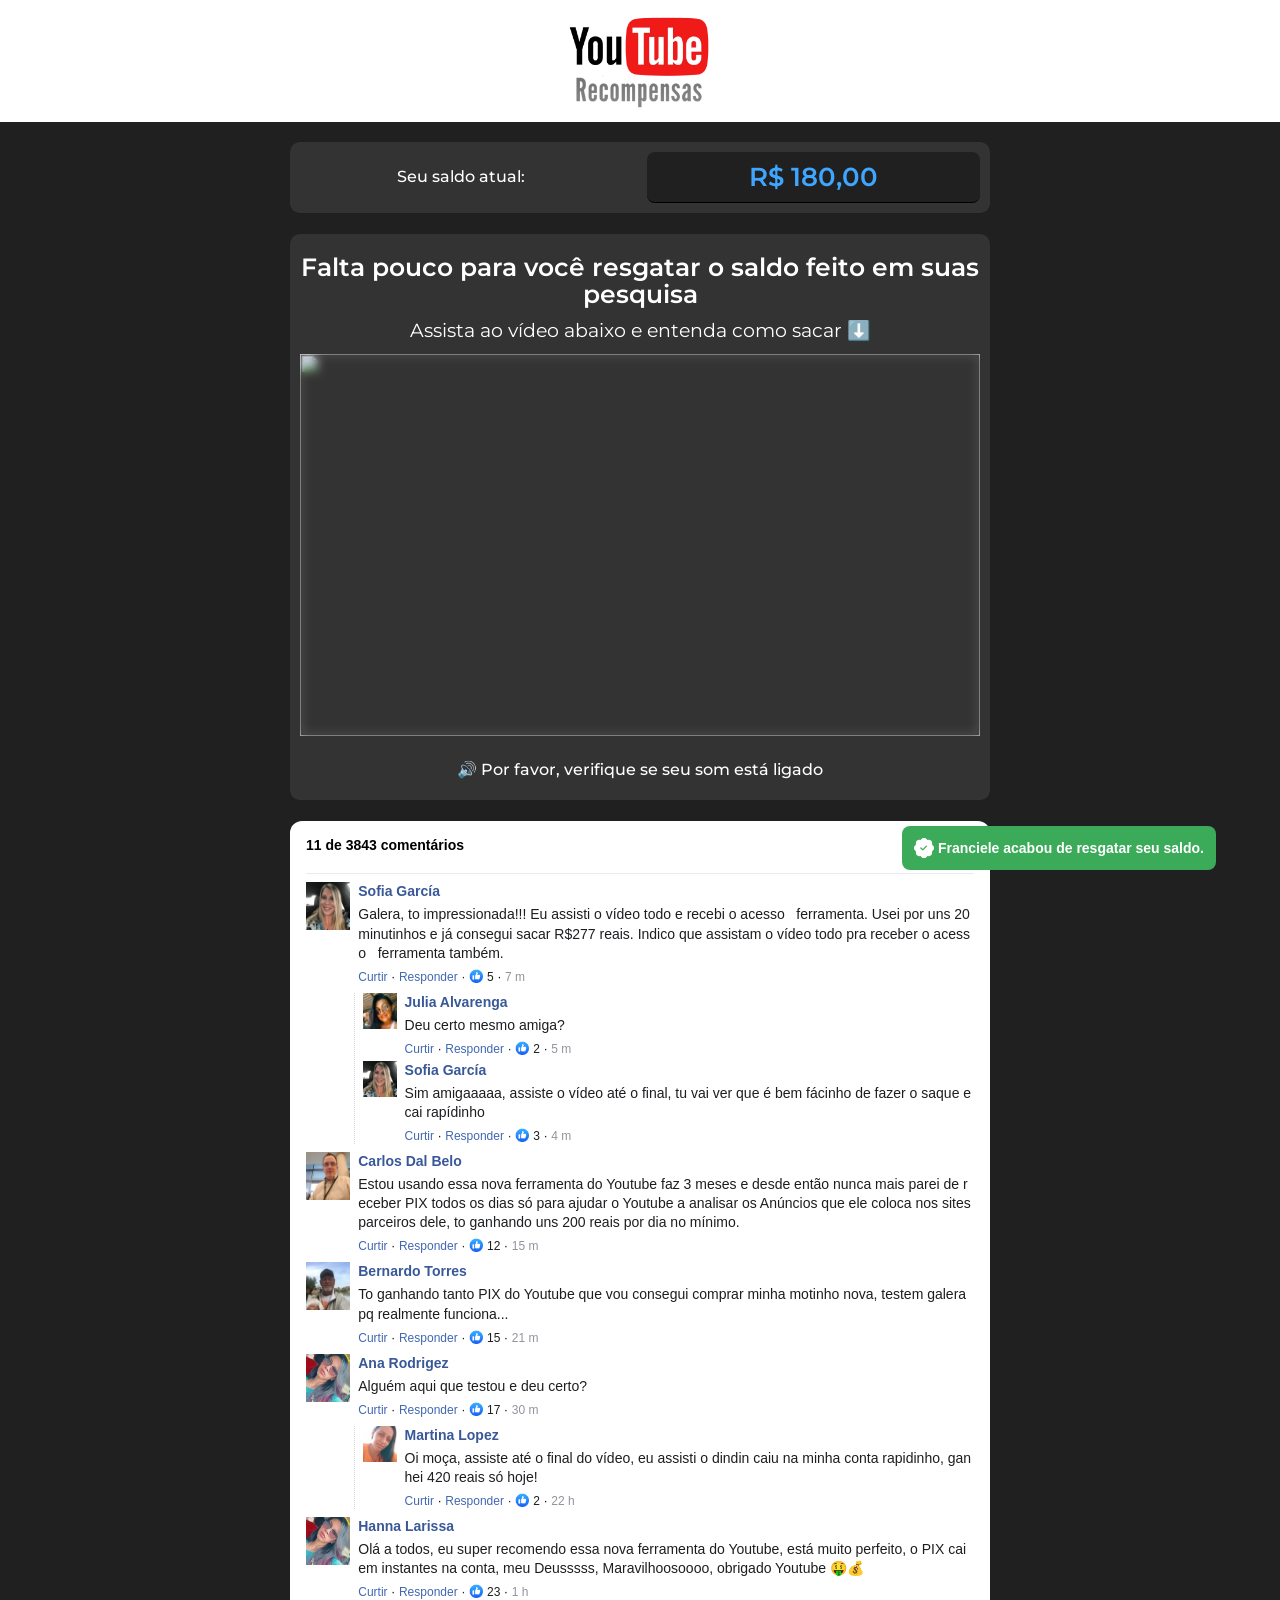
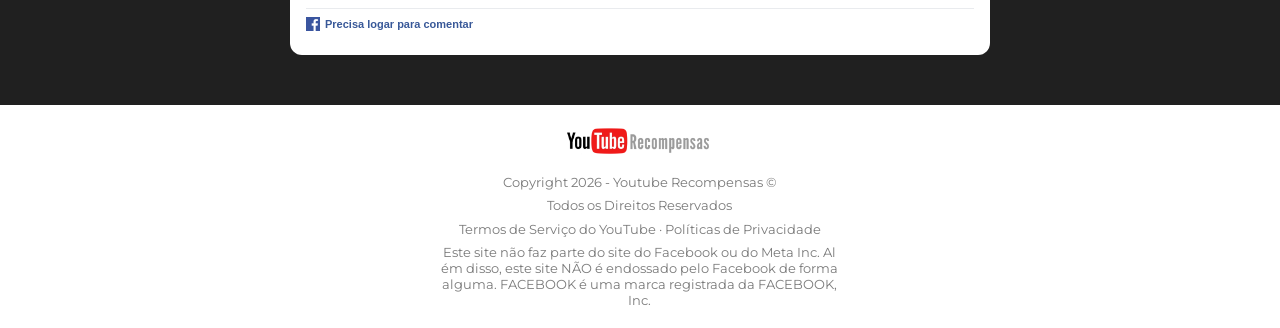
==== Youtube-Recompensas/06/index.html @ 3384f434 "." ====
<!DOCTYPE html><html lang="pt-BR" dir="ltr"><head>
        <meta name="robots" content="noindex, nofollow">
		<link rel="shortcut icon" type="image/png" href="images/hjYtMS9901127.png">
        <meta property="og:type" content="website">
        <meta property="og:url" content="https://www.youtubers.site/yt6">
        <meta property="og:title" content="Youtube Recompensas - Site Oficial">
        <meta property="og:description" content="Descrição">
        <meta property="og:image" content="images/hjYtMS9901127.png">
        <meta charset="utf-8">
        <meta name="viewport" content="width=device-width, initial-scale=1, shrink-to-fit=no">
        <meta name="description" content="Descrição">
        <title>Youtube Recompensas - Site Oficial</title>
        
        
        <link rel="preload" href="https://scripts.converteai.net/57aa8174-331c-4a9f-84e4-e6390429fc62/players/66d68321050056000b655173/player.js" as="script">
<link rel="preload" href="https://scripts.converteai.net/lib/js/smartplayer/v1/smartplayer.min.js" as="script">
<link rel="preload" href="https://images.converteai.net/57aa8174-331c-4a9f-84e4-e6390429fc62/players/66d68321050056000b655173/thumbnail.jpg" as="image">
<link rel="preload" href="https://cdn.converteai.net/57aa8174-331c-4a9f-84e4-e6390429fc62/66cfd5b2cd646c000b51e954/main.m3u8" as="fetch">
<link rel="dns-prefetch" href="https://cdn.converteai.net">
<link rel="dns-prefetch" href="https://scripts.converteai.net">
<link rel="dns-prefetch" href="https://images.converteai.net">
<link rel="dns-prefetch" href="https://api.vturb.com.br">
		<style type="text/css" media="all">html{scroll-behavior:smooth}body{font-family:Roboto,sans-serif;min-height:100vh;-webkit-font-smoothing:antialiased;overflow-x:hidden}*,::after,::before,body{margin:0;padding:0;box-sizing:border-box}body{background:#f0f2f5}a{color:inherit;text-decoration:inherit}h1{font-size:2em}h1,h2,h3,h4,h5,h6{font-weight:inherit}.atomicat-ribbon-container{--text:'MOST POPULAR';--first-color:#62baea;--second-color:#4a98bf;position:relative}.atomicat-ribbon-container .atomicat-ribbon{position:absolute;top:-10px;width:150px;height:150px;display:flex;justify-content:center;align-items:center;z-index:9;overflow:hidden}.atomicat-ribbon-top-left{left:-10px}.atomicat-ribbon-top-left::before{transform:rotate(-45deg) translateY(-20px)}.atomicat-ribbon-top-left::after{left:0}.atomicat-ribbon-top-right{right:-10px}.atomicat-ribbon-top-right::before{transform:rotate(45deg) translateY(-20px)}.atomicat-ribbon-top-right::after{right:0}.atomicat-ribbon-bottom-left{left:-10px;bottom:-10px}.atomicat-ribbon-bottom-left::before{transform:rotate(45deg) translateY(-20px)}.atomicat-ribbon-bottom-left::after{left:0}.atomicat-ribbon-bottom-right{right:-10px;bottom:-10px}.atomicat-ribbon-bottom-right::before{transform:rotate(-45deg) translateY(-20px)}.atomicat-ribbon-bottom-right::after{right:0}.atomicat-ribbon-container .atomicat-ribbon::before{content:var(--text);position:absolute;width:150%;height:40px;background:var(--first-color);display:flex;justify-content:center;align-items:center;font-size:14px;font-weight:600;color:#fff;letter-spacing:.1em;box-shadow:0 5px 10px rgba(0,0,0,.1)}.atomicat-ribbon-container .atomicat-ribbon::after{content:'';position:absolute;bottom:0;width:10px;height:10px;background:var(--second-color);z-index:-1;box-shadow:140px -140px var(--second-color)}.atomicat-marquee{position:relative;display:flex}.atomicat-overflow-hidden{overflow:hidden}.atomicat-marquee-content{flex-shrink:0;display:flex;justify-content:space-around;min-width:100%}.atomicat-enable-animation .atomicat-marquee-content{animation:atomicat-marquee-animation 10s linear infinite}.atomicat-marquee-reverse .atomicat-marquee-content{animation-direction:reverse}.atomicat-marquee-alternate .atomicat-marquee-content{animation-direction:alternate}.atomicat-marquee-pause:hover .atomicat-marquee-content{animation-play-state:paused}@keyframes atomicat-marquee-animation{from{transform:translateX(0)}to{transform:translateX(-100%)}}.atomicat-html-element{width:18px;height:18px}.atomicat-page{background-color:#f0f2f5}.atomicat-global-styles-heading,.atomicat-heading-title{color:#243454;font-family:Montserrat,sans-serif}.atomicat-global-styles-text,.atomicat-heading-title>span,.atomicat-text,.atomicat-text>span{color:#243454;font-family:Montserrat,sans-serif}.atomicat-button,.atomicat-global-styles-button{color:#000;font-family:Montserrat,sans-serif}.atomicat-fullheight{height:100%}.atomicat-disable-selection{user-select:none;-moz-user-select:none;-webkit-user-select:none;cursor:default}.atomicat-hidden{display:none}.atomicat-fixed{position:fixed;top:0;left:0;z-index:20}.flex-row{display:flex}.flex-column{display:flex;flex-direction:column}.flex-row-all{display:flex;justify-content:center;align-items:center}.flex-column-all{display:flex;flex-direction:column;justify-content:center;align-items:center}.flex-row-reverse{display:flex;flex-direction:row-reverse;justify-content:flex-end}.flex-row-between{display:flex;justify-content:space-between;align-items:center}.gap-1{gap:1rem}.flex-align-center{align-items:center}.flex-row-center{display:flex;justify-content:center;align-items:center}.atomicat-component-container{max-width:100%;min-width:0}.atomicat-element-container{max-width:100%}.atomicat-flex{display:flex}.atomicat-flex-column{display:flex;flex-direction:column}.atomicat-flex-start{align-self:flex-start}.atomicat-flex-end{align-self:flex-end}.atomicat-flex-center{align-self:center}.atomicat-flex-wrapper{display:flex;flex-direction:column;width:100%}.atomicat-outer-container{display:flex;width:100%;align-items:center;max-width:100%;background-repeat:no-repeat;background-size:cover;background-position:center}.atomicat-outer-container.atomicat-container-boxed>.atomicat-container{max-width:1140px}.atomicat-outer-container.atomicat-container-full-width>.atomicat-container{max-width:100%}.atomicat-outer-container .atomicat-container{flex-direction:column}.atomicat-big-container>.atomicat-outer-container{margin:0 auto}.atomicat-divider-flex{display:flex;justify-content:center;align-items:center;margin:15px 0;gap:.5rem}.atomicat-divider-flex .atomicat-content{border-bottom:2px solid #000;width:50%}.atomicat-border-bottom{border-bottom:1.5px solid #e6e8ea}.atomicat-border-top{border-top:1.5px solid #e6e8ea}.atomicat-container{display:flex;margin:0 auto;font-weight:600;min-height:100%;width:100%}.atomicat-hidden-tablet{display:block}.atomicat-hidden-mobile{display:block}.atomicat-hidden-desktop{display:none}@media screen and (max-width:1024px){.atomicat-hidden-mobile{display:block}.atomicat-hidden-desktop{display:block}.atomicat-hidden-tablet{display:none}}@media screen and (max-width:480px){.atomicat-outer-container.atomicat-container-boxed>.atomicat-container{grid-template-columns:repeat(1,1fr)}.atomicat-hidden-tablet{display:block}.atomicat-hidden-desktop{display:block}.atomicat-hidden-mobile{display:none}.atomicat-container{flex-wrap:wrap}}@media (min-width:768px){.atomicat-column[data-col="10"]{width:10%}.atomicat-column[data-col="11"]{width:11.111%}.atomicat-column[data-col="12"]{width:12.5%}.atomicat-column[data-col="14"]{width:14.285%}.atomicat-column[data-col="16"]{width:16.666%}.atomicat-column[data-col="20"]{width:20%}.atomicat-column[data-col="25"]{width:25%}.atomicat-column[data-col="30"]{width:30%}.atomicat-column[data-col="33"]{width:33.333%}.atomicat-column[data-col="40"]{width:40%}.atomicat-column[data-col="50"]{width:50%}.atomicat-column[data-col="60"]{width:60%}.atomicat-column[data-col="66"]{width:66.666%}.atomicat-column[data-col="70"]{width:70%}.atomicat-column[data-col="75"]{width:75%}.atomicat-column[data-col="80"]{width:80%}.atomicat-column[data-col="83"]{width:83.333%}.atomicat-column[data-col="90"]{width:90%}.atomicat-column[data-col="100"]{width:100%}}.flexBox{display:flex;flex-direction:column;gap:8px}.atomicat-delay{display:none}.atomicat-button-after{display:flex;flex-direction:row-reverse;gap:5px;justify-content:center;align-items:center}.atomicat-button-before{display:flex;flex-direction:row;gap:5px;align-items:center;justify-content:center}.atomicat-element-container>.atomicat-button,.atomicat-marquee-content>.atomicat-button{background:#61ce70;padding:12px;border-radius:3px;width:200px;text-align:center;font-size:14px;font-weight:600;transition:background-color .3s ease-in-out,color .3s ease-in-out;width:fit-content;word-break:break-word}.atomicat-element-container>.atomicat-button:hover,.atomicat-marquee-content>.atomicat-button:hover{background:#4fb65c;color:#fff;cursor:pointer}.atomicat-button svg{height:14px}.atomicat-comment{border-radius:12px;padding:8px}.atomicat-comment-footer{border-top:1px solid #e9ebee;padding-bottom:8px;padding-top:8px}.atomicat-comment-footer .atomicat-comment-footer-container{display:flex;align-items:center;gap:5px}.atomicat-comment-footer .atomicat-comment-footer-container .atomicat-comment-facebook-logo{width:14px;height:14px}.atomicat-comment-footer .atomicat-comment-footer-container .atomicat-comment-footer-text{color:#385898;font-weight:600;font-family:Helvetica,Arial,sans-serif;font-size:11px}.atomicat-comment-header{border-bottom:1px solid #e9ebee;padding-bottom:20px}.atomicat-comment-header .atomicat-comment-header-container{display:flex;align-items:center;gap:5px}.atomicat-comment-header .atomicat-comment-header-container .atomicat-comment-header-text{font-weight:600;font-family:Helvetica,Arial,sans-serif;font-size:14px}@media screen and (max-width:480px){.atomicat-facebook .atomicat-facebook-miscellanous{flex-direction:column}.atomicat-comment .atomicat-facebook .atomicat-facebook-text{width:90%}}.atomicat-facebook{width:100%}.atomicat-facebook .atomicat-facebook-parent{display:flex;align-items:flex-start;gap:8px}.atomicat-facebook .atomicat-facebook-thumb{width:48px;height:48px;object-fit:cover;border-width:2px;overflow:hidden}.atomicat-facebook .atomicat-facebook-thumbChildren{width:36px;height:36px}.atomicat-facebook .atomicat-facebook-thumbImage{width:100%;height:100%}.atomicat-facebook .atomicat-facebook-information{width:100%}.atomicat-facebook .atomicat-facebook-text{width:100%;font-family:Helvetica,Arial,sans-serif}.atomicat-facebook .atomicat-facebook-username{color:#385898;font-weight:600;font-size:14px;line-height:1.358;text-transform:capitalize;word-break:break-all}.atomicat-facebook .atomicat-facebook-comment{color:#1c1e21;line-height:19.12px;margin-top:4px;margin-bottom:6px;font-size:14px;font-weight:400;word-break:break-all}.atomicat-facebook .atomicat-facebook-miscellanous{display:flex;justify-content:space-between}.atomicat-facebook .atomicat-facebook-miscellanousLeft{display:flex;line-height:16px;gap:4px}.atomicat-facebook .atomicat-facebook-miscellanousText,.atomicat-facebook .atomicat-facebook-timestamp{font-weight:400;font-size:12px;font-family:Helvetica,Arial,sans-serif;cursor:pointer;color:#4267b2}.atomicat-facebook .atomicat-facebook-timestamp{color:#90949c}.atomicat-facebook .atomicat-facebook-miscellanousText p{color:#4267b2}.atomicat-facebook .atomicat-facebook-dot{font-weight:400;font-size:12px}.atomicat-facebook .atomicat-facebook-miscellanousText:hover{text-decoration-line:underline}.atomicat-facebook .atomicat-facebook-likesComponent{display:flex;align-items:center;gap:4px;color:#1c1e21}.atomicat-facebook .atomicat-facebook-likesComponent .atomicat-facebook-likeImage{width:14px;display:block;margin-top:-2px}.atomicat-facebook .atomicat-facebook-likesComponent .atomicat-facebook-heartImage{width:20px;margin-left:4px;margin-right:2px}.atomicat-facebook .atomicat-facebook-likesComponent span{font-size:12px;font-weight:400}.atomicat-facebook .atomicat-facebook-children{margin-left:48px;border-left:1px dotted #d3d6db;padding-left:8px;display:flex;flex-direction:column;gap:4px}.atomicat-facebook .atomicat-facebook-child{display:flex;align-items:flex-start;gap:8px}.atomicat-youtube .atomicat-youtube-parent{display:flex;align-items:flex-start;gap:8px;font-family:Roboto,Arial,sans-serif}.atomicat-youtube .atomicat-youtube-thumb{width:28px;height:28px;object-fit:cover;border-radius:50%;border-width:2px;overflow:hidden}.atomicat-youtube .atomicat-youtube-reply-mobile img{width:14px}@media (min-width:768px){.atomicat-youtube .atomicat-youtube-reply-mobile img{display:none}.atomicat-youtube .atomicat-youtube-reply-pc{display:block}}@media (max-width:767px){.atomicat-youtube .atomicat-youtube-reply-pc{display:none}}.atomicat-youtube .atomicat-youtube-reply-pc{font-size:12px;font-weight:500;color:#0f0f10}.atomicat-youtube .atomicat-youtube-thumbImage{width:100%;height:100%}.atomicat-youtube .atomicat-youtube-information{width:84%}.atomicat-youtube .atomicat-youtube-text{width:100%;padding:0 10px 10px}.atomicat-youtube .atomicat-youtube-username{font-weight:400;font-size:13px;color:#606060;display:flex;align-items:center;word-break:break-all}.atomicat-youtube .atomicat-youtube-username span{font-weight:400;color:#606060;margin-left:6px;font-size:12px;word-break:break-all}.atomicat-youtube .atomicat-youtube-lessBright{font-weight:400;font-size:12px;opacity:.6}.atomicat-youtube .atomicat-youtube-comment{margin-top:8px;font-size:14px;font-weight:400;word-break:break-all}.atomicat-youtube .atomicat-youtube-miscellanous{display:flex;justify-content:space-between;padding:10px;margin-top:-8px}.atomicat-youtube .atomicat-youtube-miscellanous .atomicat-youtube-unlike{transform:rotate(180deg)}.atomicat-youtube .atomicat-youtube-miscellanousLeft{display:flex;align-items:center;gap:24px}.atomicat-youtube .atomicat-youtube-miscellanousText{font-weight:500}.atomicat-youtube .atomicat-youtube-children{padding-left:56px;display:flex;flex-direction:column;gap:4px}.atomicat-youtube .atomicat-youtube-child{display:flex;align-items:flex-start;gap:8px}.atomicat-youtube .gapHalf{gap:4px}.atomicat-youtube .gap1{gap:24px}.atomicat-footer{text-align:center;font-size:20px;color:#000;word-break:break-all}.atomicat-footer-item{margin-top:calc(15px / 2)}.atomicat-video{overflow:hidden}.atomicat-video iframe{height:100%;width:100%}.atomicat-image{overflow:hidden;text-align:center}.atomicat-image img{display:inline-block;max-width:100%;max-height:100%;vertical-align:middle}.atomicat-text *{word-break:break-word}.atomicat-text{white-space:pre-line}.atomicat-text p{font-size:16px;font-weight:400;line-height:24px}.atomicat-heading-title{white-space:pre-line}.atomicat-heading-title h1{font-size:48px;font-weight:700;line-height:64px}.atomicat-heading-title h2{font-size:36px;font-weight:600;line-height:48px}.atomicat-heading-title h3{font-size:24px;font-weight:500;line-height:36px}</style>
		
		<link href="https://fonts.googleapis.com/css?family=Montserrat:400,600,500&amp;display=swap" rel="preload" as="style" media="all" onload="this.onload=null;this.rel='stylesheet'">
		
    
      <script src="js/player.js" async=""></script><script async="" defer="" src="js/pixel.js"></script></head>
      <body id="_iYz59eyFzaenIfuy4CxMaLLtrDg1" data-page="_eXZEoSm67ULB0izCTlRd" class="atomicat-disable-selection">
        
        
        
        <link rel="preload" as="image" href="https://media.atomicatpages.com/u/iYz59eyFzaenIfuy4CxMaLLtrDg1/Pictures/noz1p/JbpqKS8514621.webp"><link rel="preload" as="image" href="https://media.atomicatpages.com/u/iYz59eyFzaenIfuy4CxMaLLtrDg1/Pictures/06ip6/wfvFEw9946381.webp"><link rel="preload" as="image" href="https://media.atomicatpages.com/p/fblike.png?height=48"><link rel="preload" as="image" href="https://media.atomicatpages.com/u/iYz59eyFzaenIfuy4CxMaLLtrDg1/Pictures/74if8/kSXbYG0049534.webp"><link rel="preload" as="image" href="https://media.atomicatpages.com/u/iYz59eyFzaenIfuy4CxMaLLtrDg1/Pictures/06ip6/WJsWGP9968818.webp"><link rel="preload" as="image" href="https://media.atomicatpages.com/u/iYz59eyFzaenIfuy4CxMaLLtrDg1/Pictures/06ip6/XjWiSm9941734.webp"><link rel="preload" as="image" href="https://media.atomicatpages.com/u/iYz59eyFzaenIfuy4CxMaLLtrDg1/Pictures/74if8/PWYhhl0061735.webp"><link rel="preload" as="image" href="https://media.atomicatpages.com/u/iYz59eyFzaenIfuy4CxMaLLtrDg1/Pictures/74if8/KyiFuc0081366.webp"><link rel="preload" as="image" href="https://media.atomicatpages.com/p/fblogo.png?height=48"><link rel="preload" as="image" href="https://media.atomicatpages.com/u/iYz59eyFzaenIfuy4CxMaLLtrDg1/Pictures/noz1p/KzegMy9299382.webp"><div class="atomicat-big-container "><div class="atomicat-outer-container atomicat-container-boxed    atomicat-container-e30a06b     "><style id="atomicat-style-e30a06b">.atomicat-container-e30a06b{padding-top:10px;padding-right:130px;padding-bottom:10px;padding-left:130px;background:#fff;background-size:cover;background-repeat:no-repeat;background-position:center}@media screen and (max-width:480px){.atomicat-container-e30a06b{padding-top:10px;padding-right:10px;padding-bottom:0;padding-left:10px}}.atomicat-container-e30a06b>.atomicat-container.atomicat-inner-container{flex-direction:column}</style><div class="atomicat-container atomicat-inner-container  "><div class="atomicat-outer-container atomicat-container-full-width    atomicat-container-bb9b565     "><style id="atomicat-style-bb9b565">.atomicat-container-bb9b565{background-size:cover;background-repeat:no-repeat;background-position:center;width:100%}@media screen and (max-width:480px){.atomicat-container-bb9b565{width:100%}}.atomicat-container-bb9b565>.atomicat-container.atomicat-inner-container{flex-direction:column}</style><div class="atomicat-container atomicat-inner-container  "><div class="atomicat-component-container atomicat-component-container-594970e  atomicat-relative"><style id="atomicat-style-594970e">.atomicat-component-container-594970e{width:100%}.atomicat-image-594970e img{width:150px}@media screen and (max-width:480px){.atomicat-image-594970e img{width:95px}}.atomicat-image-594970e{text-align:center}</style><div class="atomicat-element-container atomicat-relative atomicat-image-594970e atomicat-image   "><img src="images/JbpqKS8514621.webp" alt="" loading="eager" decoding="async"></div></div></div></div></div></div><div class="atomicat-outer-container atomicat-container-boxed    atomicat-container-730fb63     "><style id="atomicat-style-730fb63">.atomicat-container-730fb63{padding-top:20px;padding-bottom:50px;background:#202020;background-size:cover;background-repeat:no-repeat;background-position:center}@media screen and (max-width:480px){.atomicat-container-730fb63{padding-left:10px;padding-top:10px;padding-right:10px;padding-bottom:50px}}.atomicat-container-730fb63>.atomicat-container.atomicat-inner-container{align-items:center;flex-direction:column;max-width:1339px}</style><div class="atomicat-container atomicat-inner-container  "><div class="atomicat-outer-container atomicat-container-full-width    atomicat-container-1210be8     "><style id="atomicat-style-1210be8">.atomicat-container-1210be8{padding-left:10px;padding-right:10px;background-size:cover;background-repeat:no-repeat;background-position:center;min-height:0;width:720px}@media screen and (max-width:480px){.atomicat-container-1210be8{padding-left:0;padding-bottom:0;padding-right:0;width:100%}}.atomicat-container-1210be8>.atomicat-container.atomicat-inner-container{align-items:center;flex-direction:column;min-height:0}</style><div class="atomicat-container atomicat-inner-container  "><div class="atomicat-outer-container atomicat-container-full-width    atomicat-container-d76342f     "><style id="atomicat-style-d76342f">.atomicat-container-d76342f{border-color:rgba(0,0,0,.39);border-bottom-right-radius:10px;border-left-width:0;margin-bottom:20px;padding-top:10px;border-top-width:0;padding-right:10px;border-style:solid;padding-left:10px;padding-bottom:10px;border-top-right-radius:10px;border-bottom-left-radius:10px;border-bottom-width:1px;border-right-width:0;border-top-left-radius:10px;background:#333;background-size:cover;background-repeat:no-repeat;background-position:center;width:100%}@media screen and (max-width:480px){.atomicat-container-d76342f{width:100%}}.atomicat-container-d76342f>.atomicat-container.atomicat-inner-container{display:flex;flex-direction:row}</style><div class="atomicat-container atomicat-inner-container  "><div class="atomicat-outer-container atomicat-container-boxed    atomicat-container-02ccdbc     "><style id="atomicat-style-02ccdbc">.atomicat-container-02ccdbc{border-top-right-radius:8px;border-bottom-left-radius:8px;border-bottom-right-radius:8px;border-top-left-radius:8px;background-size:cover;background-repeat:no-repeat;background-position:center}@media screen and (max-width:480px){.atomicat-container-02ccdbc{width:50%}}.atomicat-container-02ccdbc>.atomicat-container.atomicat-inner-container{flex-direction:column;justify-content:center}</style><div class="atomicat-container atomicat-inner-container  "><div class="atomicat-component-container atomicat-component-container-d2de753  atomicat-relative"><style id="atomicat-style-d2de753">@media screen and (max-width:480px){.atomicat-component-container-d2de753{width:100%}}.atomicat-element-container.atomicat-heading-title-d2de753 p:hover{-webkit-text-fill-color:unset}.atomicat-element-container.atomicat-heading-title-d2de753 p{text-align:center;line-height:20px;font-weight:500;background-image:unset;font-size:16px;color:#fff}@media screen and (max-width:480px){.atomicat-element-container.atomicat-heading-title-d2de753 p{text-align:right}}@media screen and (max-width:480px){.atomicat-component-container-d2de753>.atomicat-element-container{padding-right:15px}}</style><div class="atomicat-element-container atomicat-relative atomicat-heading-title-d2de753 atomicat-text   "><p>Seu saldo atual:</p></div></div></div></div><div class="atomicat-outer-container atomicat-container-full-width    atomicat-container-213a021     "><style id="atomicat-style-213a021">.atomicat-container-213a021{padding-top:15px;border-style:solid;border-bottom-right-radius:8px;margin-left:25px;border-bottom-left-radius:8px;border-top-right-radius:8px;padding-bottom:15px;border-right-width:0;border-top-width:0;padding-left:10px;border-left-width:0;border-top-left-radius:8px;padding-right:10px;border-bottom-width:1px;background:#202020;background-size:cover;background-repeat:no-repeat;background-position:center}@media screen and (max-width:480px){.atomicat-container-213a021{margin-left:0;min-height:0;width:50%}}.atomicat-container-213a021>.atomicat-container.atomicat-inner-container{align-items:center;flex-direction:column;justify-content:center}@media screen and (max-width:480px){.atomicat-container-213a021>.atomicat-container.atomicat-inner-container{align-items:center;justify-content:center;min-height:0}}</style><div class="atomicat-container atomicat-inner-container  "><div class="atomicat-component-container atomicat-component-container-c6c9ed1  atomicat-relative"><style id="atomicat-style-c6c9ed1">.atomicat-element-container.atomicat-heading-title-c6c9ed1 p:hover{-webkit-text-fill-color:unset}.atomicat-element-container.atomicat-heading-title-c6c9ed1 p{text-align:center;font-size:26px;background-image:unset;line-height:20px;color:#3ea6ff;font-weight:600}</style><div class="atomicat-element-container atomicat-relative atomicat-heading-title-c6c9ed1 atomicat-text   "><p>R$ 180,00</p></div></div></div></div></div></div><div class="atomicat-outer-container atomicat-container-full-width    atomicat-container-2c884d0     "><style id="atomicat-style-2c884d0">.atomicat-container-2c884d0{padding-bottom:20px;border-bottom-right-radius:10px;border-bottom-left-radius:10px;padding-left:10px;border-bottom-width:1px;border-right-width:0;border-color:rgba(0,0,0,.39);border-top-width:0;margin-bottom:20px;border-left-width:0;border-top-right-radius:10px;background:#333;border-style:solid;padding-top:20px;border-top-left-radius:10px;padding-right:10px;background-size:cover;background-repeat:no-repeat;background-position:center;width:100%}@media screen and (max-width:480px){.atomicat-container-2c884d0{width:100%}}.atomicat-container-2c884d0>.atomicat-container.atomicat-inner-container{flex-direction:column}</style><div class="atomicat-container atomicat-inner-container  "><div class="atomicat-outer-container atomicat-container-boxed    atomicat-container-751b110     "><style id="atomicat-style-751b110">.atomicat-container-751b110{padding-top:0;border-bottom-right-radius:8px;border-top-left-radius:8px;padding-bottom:0;border-bottom-left-radius:8px;border-top-right-radius:8px;background-size:cover;background-repeat:no-repeat;background-position:center}@media screen and (max-width:480px){.atomicat-container-751b110{padding-top:0;padding-bottom:0}}.atomicat-container-751b110>.atomicat-container.atomicat-inner-container{column-gap:12px;flex-direction:column;justify-content:center;row-gap:12px}@media screen and (max-width:480px){.atomicat-container-751b110>.atomicat-container.atomicat-inner-container{column-gap:14px;row-gap:14px}}</style><div class="atomicat-container atomicat-inner-container  "><div class="atomicat-component-container atomicat-component-container-61f3f4e  atomicat-relative"><style id="atomicat-style-61f3f4e">.atomicat-element-container.atomicat-heading-title-61f3f4e p:hover{-webkit-text-fill-color:unset}.atomicat-element-container.atomicat-heading-title-61f3f4e p{text-align:center;font-size:25px;font-weight:600;background-image:unset;line-height:27px;color:#fff}@media screen and (max-width:480px){.atomicat-element-container.atomicat-heading-title-61f3f4e p{font-size:19px;line-height:21px}}@media screen and (max-width:480px){.atomicat-component-container-61f3f4e>.atomicat-element-container{padding-right:0;padding-left:0}}</style><div class="atomicat-element-container atomicat-relative atomicat-heading-title-61f3f4e atomicat-text   "><p>Falta pouco para você resgatar o saldo feito em suas pesquisa</p></div></div><div class="atomicat-component-container atomicat-component-container-1f3da40  atomicat-relative"><style id="atomicat-style-1f3da40">.atomicat-element-container.atomicat-heading-title-1f3da40 p:hover{-webkit-text-fill-color:unset}.atomicat-element-container.atomicat-heading-title-1f3da40 p{font-weight:400;text-align:center;color:#fff;font-size:19px;background-image:unset;line-height:22px}@media screen and (max-width:480px){.atomicat-element-container.atomicat-heading-title-1f3da40 p{font-size:17px;line-height:21px}}.atomicat-component-container-1f3da40>.atomicat-element-container{padding-right:20px;padding-left:20px}@media screen and (max-width:480px){.atomicat-component-container-1f3da40>.atomicat-element-container{padding-right:0;padding-left:0}}</style><div class="atomicat-element-container atomicat-relative atomicat-heading-title-1f3da40 atomicat-text   "><p>Assista ao vídeo abaixo e entenda como sacar ⬇️</p></div></div><div class="atomicat-component-container atomicat-component-container-9fb6c7a  atomicat-relative"><style id="atomicat-style-9fb6c7a">.atomicat-component-container-9fb6c7a{width:100%}</style><div class="atomicat-element-container atomicat-relative atomicat-video-9fb6c7a atomicat-video   "><div style="aspect-ratio:1.77777"><div id="vid_672cfce15e196e000b73f811" style="position:relative;width:100%;padding: 56.25% 0 0;"> <img id="thumb_672cfce15e196e000b73f811" src="https://images.converteai.net/f479715b-14b1-41fb-9696-c15cef80be06/players/672cfce15e196e000b73f811/thumbnail.jpg" style="position:absolute;top:0;left:0;width:100%;height:100%;object-fit:cover;display:block;"> <div id="backdrop_672cfce15e196e000b73f811" style="position:absolute;top:0;width:100%;height:100%;-webkit-backdrop-filter:blur(5px);backdrop-filter:blur(5px);"></div> </div> <script type="text/javascript" id="scr_672cfce15e196e000b73f811"> var s=document.createElement("script"); s.src="https://scripts.converteai.net/f479715b-14b1-41fb-9696-c15cef80be06/players/672cfce15e196e000b73f811/player.js", s.async=!0,document.head.appendChild(s); </script> <style> .elementor-element:has(#smartplayer) { width: 100%; } </style></div></div></div><div class="atomicat-component-container atomicat-component-container-0f92c86  atomicat-relative"><style id="atomicat-style-0f92c86">.atomicat-button-0f92c86.atomicat-element-container .atomicat-button:hover{color:#fff;background:#3ea6ff}.atomicat-button-0f92c86.atomicat-element-container .atomicat-button{border-bottom-left-radius:8px;border-top-left-radius:8px;border-bottom-right-radius:8px;padding-top:20px;padding-left:30px;border-style:solid;border-right-width:0;background:red;border-bottom-width:1px;font-weight:600;padding-right:30px;color:#fff;width:100%;border-top-right-radius:8px;border-top-width:0;gap:11px;border-color:#000;font-size:20px;border-left-width:0;align-self:center;padding-bottom:20px}@media screen and (max-width:480px){.atomicat-button-0f92c86.atomicat-element-container .atomicat-button{gap:10px;font-size:17px}}.atomicat-button-0f92c86.atomicat-element-container .atomicat-button svg{height:20px}@media screen and (max-width:480px){.atomicat-button-0f92c86.atomicat-element-container .atomicat-button svg{height:18px}}.atomicat-component-container-0f92c86>.atomicat-element-container{background:unset;border-style:hidden;border-color:#000}</style><div class="atomicat-element-container atomicat-relative atomicat-button-0f92c86 atomicat-button  atomicat-delay atomicat-button-wrapper atomicat-flex-column "><a href="https://pay.sunize.com.br/nhvikcRf" class="atomicat-button-after   atomicat-button">QUERO PAGAR A TAXA</a></div></div><div class="atomicat-component-container atomicat-component-container-1b8cd36  atomicat-relative"><style id="atomicat-style-1b8cd36">.atomicat-element-container.atomicat-heading-title-1b8cd36 p:hover{-webkit-text-fill-color:unset}.atomicat-element-container.atomicat-heading-title-1b8cd36 p{font-size:16px;line-height:20px;color:#fff;text-align:center;font-weight:500;background-image:unset}@media screen and (max-width:480px){.atomicat-element-container.atomicat-heading-title-1b8cd36 p{font-size:13px;line-height:19px}}@media screen and (max-width:480px){.atomicat-component-container-1b8cd36>.atomicat-element-container{padding-left:0;padding-right:0}}</style><div class="atomicat-element-container atomicat-relative atomicat-heading-title-1b8cd36 atomicat-text   "><p>🔊 Por favor, verifique se seu som está ligado</p></div></div></div></div></div></div><div class="atomicat-component-container atomicat-component-container-0573926  atomicat-relative"><style id="atomicat-style-0573926">.atomicat-component-container-0573926>.atomicat-element-container{background:#fff}</style><div class="atomicat-element-container atomicat-relative atomicat-comment-0573926 atomicat-comment   "><div spellcheck="false" class="flexBox atomicat-comment atomicat-facebook atomicat-inner-element-container"><div class="atomicat-comment-header"><div class="atomicat-comment-header-container"><p class="atomicat-comment-header-text">11 de 3843 comentários</p></div></div><div class="flexBox"><div class="atomicat-facebook-parent"><div class="atomicat-facebook-thumb"><img src="images/wfvFEw9946381.webp" alt="" class="atomicat-facebook-thumbImage" width="70" height="70"></div><div class="atomicat-facebook-information"><div class="atomicat-facebook-text"><div class="atomicat-facebook-username">Sofia García</div><div class="atomicat-facebook-comment"><span>Galera, to impressionada!!! Eu assisti o vídeo todo e recebi o acesso &nbsp; ferramenta. Usei por uns 20 minutinhos e já consegui sacar R$277 reais. Indico que assistam o vídeo todo pra receber o acesso &nbsp; ferramenta também.</span></div></div><div class="atomicat-facebook-miscellanous"><div class="atomicat-facebook-miscellanousLeft"><div class="atomicat-facebook-miscellanousText">Curtir</div><p class="atomicat-facebook-dot">·</p><div class="atomicat-facebook-miscellanousText">Responder</div><div class="atomicat-facebook-likesComponent"><p class="atomicat-facebook-dot">·</p><img class="atomicat-facebook-likeImage" src="images/fblike.png" alt="likes"><span>5</span></div><p class="atomicat-facebook-dot">·</p><div class="atomicat-facebook-timestamp">7<!-- --> <!-- -->m</div></div></div></div></div><div class="atomicat-facebook-children"><div><div class="atomicat-facebook-parent"><div class="atomicat-facebook-thumb atomicat-facebook-thumbChildren"><img src="images/kSXbYG0049534.webp" alt="" class="atomicat-facebook-thumbImage" width="48" height="48"></div><div class="atomicat-facebook-information"><div class="atomicat-facebook-text"><div class="atomicat-facebook-username">Julia Alvarenga</div><div class="atomicat-facebook-comment"><span>Deu certo mesmo amiga?</span></div></div><div class="atomicat-facebook-miscellanous"><div class="atomicat-facebook-miscellanousLeft"><div class="atomicat-facebook-miscellanousText">Curtir</div><p class="atomicat-facebook-dot">·</p><div class="atomicat-facebook-miscellanousText">Responder</div><div class="atomicat-facebook-likesComponent"><p class="atomicat-facebook-dot">·</p><img class="atomicat-facebook-likeImage" src="images/fblike.png" alt="likes"><span>2</span></div><p class="atomicat-facebook-dot">·</p><div class="atomicat-facebook-timestamp">5<!-- --> <!-- -->m</div></div></div></div></div></div><div><div class="atomicat-facebook-parent"><div class="atomicat-facebook-thumb atomicat-facebook-thumbChildren"><img src="images/wfvFEw9946381.webp" alt="" class="atomicat-facebook-thumbImage" width="48" height="48"></div><div class="atomicat-facebook-information"><div class="atomicat-facebook-text"><div class="atomicat-facebook-username">Sofia García</div><div class="atomicat-facebook-comment"><span>Sim amigaaaaa, assiste o vídeo até o final, tu vai ver que é bem fácinho de fazer o saque e cai rapídinho</span></div></div><div class="atomicat-facebook-miscellanous"><div class="atomicat-facebook-miscellanousLeft"><div class="atomicat-facebook-miscellanousText">Curtir</div><p class="atomicat-facebook-dot">·</p><div class="atomicat-facebook-miscellanousText">Responder</div><div class="atomicat-facebook-likesComponent"><p class="atomicat-facebook-dot">·</p><img class="atomicat-facebook-likeImage" src="images/fblike.png" alt="likes"><span>3</span></div><p class="atomicat-facebook-dot">·</p><div class="atomicat-facebook-timestamp">4<!-- --> <!-- -->m</div></div></div></div></div></div></div></div><div class="flexBox"><div class="atomicat-facebook-parent"><div class="atomicat-facebook-thumb"><img src="images/WJsWGP9968818.webp" alt="" class="atomicat-facebook-thumbImage" width="70" height="70"></div><div class="atomicat-facebook-information"><div class="atomicat-facebook-text"><div class="atomicat-facebook-username"> Carlos Dal Belo</div><div class="atomicat-facebook-comment"><span>Estou usando essa nova ferramenta do Youtube faz 3 meses e desde então nunca mais parei de receber PIX todos os dias só para ajudar o Youtube a analisar os Anúncios que ele coloca nos sites parceiros dele, to ganhando uns 200 reais por dia no mínimo.</span></div></div><div class="atomicat-facebook-miscellanous"><div class="atomicat-facebook-miscellanousLeft"><div class="atomicat-facebook-miscellanousText">Curtir</div><p class="atomicat-facebook-dot">·</p><div class="atomicat-facebook-miscellanousText">Responder</div><div class="atomicat-facebook-likesComponent"><p class="atomicat-facebook-dot">·</p><img class="atomicat-facebook-likeImage" src="images/fblike.png" alt="likes"><span>12</span></div><p class="atomicat-facebook-dot">·</p><div class="atomicat-facebook-timestamp">15<!-- --> <!-- -->m</div></div></div></div></div></div><div class="flexBox"><div class="atomicat-facebook-parent"><div class="atomicat-facebook-thumb"><img src="images/XjWiSm9941734.webp" alt="" class="atomicat-facebook-thumbImage" width="70" height="70"></div><div class="atomicat-facebook-information"><div class="atomicat-facebook-text"><div class="atomicat-facebook-username">Bernardo Torres</div><div class="atomicat-facebook-comment"><span>To ganhando tanto PIX do Youtube que vou consegui comprar minha motinho nova, testem galera pq realmente funciona...</span></div></div><div class="atomicat-facebook-miscellanous"><div class="atomicat-facebook-miscellanousLeft"><div class="atomicat-facebook-miscellanousText">Curtir</div><p class="atomicat-facebook-dot">·</p><div class="atomicat-facebook-miscellanousText">Responder</div><div class="atomicat-facebook-likesComponent"><p class="atomicat-facebook-dot">·</p><img class="atomicat-facebook-likeImage" src="images/fblike.png" alt="likes"><span>15</span></div><p class="atomicat-facebook-dot">·</p><div class="atomicat-facebook-timestamp">21<!-- --> <!-- -->m</div></div></div></div></div></div><div class="flexBox"><div class="atomicat-facebook-parent"><div class="atomicat-facebook-thumb"><img src="images/PWYhhl0061735.webp" alt="" class="atomicat-facebook-thumbImage" width="70" height="70"></div><div class="atomicat-facebook-information"><div class="atomicat-facebook-text"><div class="atomicat-facebook-username">Ana Rodrigez</div><div class="atomicat-facebook-comment"><span>Alguém aqui que testou e deu certo?</span></div></div><div class="atomicat-facebook-miscellanous"><div class="atomicat-facebook-miscellanousLeft"><div class="atomicat-facebook-miscellanousText">Curtir</div><p class="atomicat-facebook-dot">·</p><div class="atomicat-facebook-miscellanousText">Responder</div><div class="atomicat-facebook-likesComponent"><p class="atomicat-facebook-dot">·</p><img class="atomicat-facebook-likeImage" src="images/fblike.png" alt="likes"><span>17</span></div><p class="atomicat-facebook-dot">·</p><div class="atomicat-facebook-timestamp">30<!-- --> <!-- -->m</div></div></div></div></div><div class="atomicat-facebook-children"><div><div class="atomicat-facebook-parent"><div class="atomicat-facebook-thumb atomicat-facebook-thumbChildren"><img src="images/KyiFuc0081366.webp" alt="" class="atomicat-facebook-thumbImage" width="48" height="48"></div><div class="atomicat-facebook-information"><div class="atomicat-facebook-text"><div class="atomicat-facebook-username">Martina Lopez</div><div class="atomicat-facebook-comment"><span>Oi moça, assiste até o final do vídeo, eu assisti o dindin caiu na minha conta rapidinho, ganhei 420 reais só hoje!</span></div></div><div class="atomicat-facebook-miscellanous"><div class="atomicat-facebook-miscellanousLeft"><div class="atomicat-facebook-miscellanousText">Curtir</div><p class="atomicat-facebook-dot">·</p><div class="atomicat-facebook-miscellanousText">Responder</div><div class="atomicat-facebook-likesComponent"><p class="atomicat-facebook-dot">·</p><img class="atomicat-facebook-likeImage" src="images/fblike.png" alt="likes"><span>2</span></div><p class="atomicat-facebook-dot">·</p><div class="atomicat-facebook-timestamp">22<!-- --> <!-- -->h</div></div></div></div></div></div></div></div><div class="flexBox"><div class="atomicat-facebook-parent"><div class="atomicat-facebook-thumb"><img src="images/PWYhhl0061735.webp" alt="" class="atomicat-facebook-thumbImage" width="70" height="70"></div><div class="atomicat-facebook-information"><div class="atomicat-facebook-text"><div class="atomicat-facebook-username">Hanna Larissa</div><div class="atomicat-facebook-comment"><span>Olá a todos, eu super recomendo essa nova ferramenta do Youtube, está muito perfeito, o PIX cai em instantes na conta, meu Deusssss, Maravilhoosoooo, obrigado Youtube 🤑💰</span></div></div><div class="atomicat-facebook-miscellanous"><div class="atomicat-facebook-miscellanousLeft"><div class="atomicat-facebook-miscellanousText">Curtir</div><p class="atomicat-facebook-dot">·</p><div class="atomicat-facebook-miscellanousText">Responder</div><div class="atomicat-facebook-likesComponent"><p class="atomicat-facebook-dot">·</p><img class="atomicat-facebook-likeImage" src="images/fblike.png" alt="likes"><span>23</span></div><p class="atomicat-facebook-dot">·</p><div class="atomicat-facebook-timestamp">1<!-- --> <!-- -->h</div></div></div></div></div></div><div class="atomicat-comment-footer"><div class="atomicat-comment-footer-container"><img class="atomicat-comment-facebook-logo" src="images/fblogo.png" alt="fblogo"><p class="atomicat-comment-footer-text">Precisa logar para comentar</p></div></div></div></div></div></div></div></div></div><div class="atomicat-outer-container atomicat-container-boxed    atomicat-container-e5644ca     "><style id="atomicat-style-e5644ca">.atomicat-container-e5644ca{padding-left:130px;padding-top:20px;padding-right:130px;padding-bottom:20px;background:#fff;background-size:cover;background-repeat:no-repeat;background-position:center}@media screen and (max-width:480px){.atomicat-container-e5644ca{padding-left:10px;padding-top:10px;padding-right:10px;padding-bottom:0}}.atomicat-container-e5644ca>.atomicat-container.atomicat-inner-container{flex-direction:column}</style><div class="atomicat-container atomicat-inner-container  "><div class="atomicat-outer-container atomicat-container-full-width    atomicat-container-b6051c6     "><style id="atomicat-style-b6051c6">.atomicat-container-b6051c6{background-size:cover;background-repeat:no-repeat;background-position:center;width:100%}@media screen and (max-width:480px){.atomicat-container-b6051c6{width:100%}}.atomicat-container-b6051c6>.atomicat-container.atomicat-inner-container{align-items:center;flex-direction:column;justify-content:center}</style><div class="atomicat-container atomicat-inner-container  "><div class="atomicat-component-container atomicat-component-container-b4f35e6  atomicat-relative"><style id="atomicat-style-b4f35e6">.atomicat-component-container-b4f35e6{width:100%}.atomicat-image-b4f35e6 img{width:150px}@media screen and (max-width:480px){.atomicat-image-b4f35e6 img{width:180px}}.atomicat-image-b4f35e6{text-align:center}.atomicat-component-container-b4f35e6>.atomicat-element-container{padding-bottom:10px}</style><div class="atomicat-element-container atomicat-relative atomicat-image-b4f35e6 atomicat-image   "><img src="images/KzegMy9299382.webp" alt="" loading="eager" decoding="async"></div></div><div class="atomicat-component-container atomicat-component-container-2ca0ceb  atomicat-relative"><style id="atomicat-style-2ca0ceb">.atomicat-component-container-2ca0ceb>.atomicat-element-container.atomicat-footer-2ca0ceb footer{font-weight:400;font-size:13px;color:#7a7a7a}.atomicat-component-container-2ca0ceb{width:39%}@media screen and (max-width:480px){.atomicat-component-container-2ca0ceb{width:100%}}</style><div class="atomicat-element-container atomicat-relative atomicat-footer-2ca0ceb atomicat-footer   "><footer class="atomicat-global-styles-text atomicat-inner-element-container"><p class="atomicat-footer-item">Copyright <span class="atomicat-ano">2024</span>
						 - 
						Youtube Recompensas
						©</p><p class="atomicat-footer-item">Todos os Direitos Reservados</p><div class="atomicat-footer-item"><a href="/yt6/termos?utm_source=organicjLj66fd3c8d74e0d0d460c0435f&amp;utm_campaign=rKm-km-rKm&amp;utm_medium=&amp;utm_content=&amp;utm_term=&amp;subid=organicjLj66fd3c8d74e0d0d460c0435f&amp;sid2=rKm-km-rKm&amp;subid2=rKm-km-rKm&amp;subid3=&amp;subid4=&amp;subid5=rKm-km-rKm&amp;xcod=organicjLj66fd3c8d74e0d0d460c0435fhQwK21wXxRrKm-km-rKmhQwK21wXxRhQwK21wXxRhQwK21wXxR&amp;sck=organicjLj66fd3c8d74e0d0d460c0435fhQwK21wXxRrKm-km-rKmhQwK21wXxRhQwK21wXxRhQwK21wXxR">Termos de Serviço do YouTube</a><span> · </span><a href="/yt6/privacidade?utm_source=organicjLj66fd3c8d74e0d0d460c0435f&amp;utm_campaign=rKm-km-rKm&amp;utm_medium=&amp;utm_content=&amp;utm_term=&amp;subid=organicjLj66fd3c8d74e0d0d460c0435f&amp;sid2=rKm-km-rKm&amp;subid2=rKm-km-rKm&amp;subid3=&amp;subid4=&amp;subid5=rKm-km-rKm&amp;xcod=organicjLj66fd3c8d74e0d0d460c0435fhQwK21wXxRrKm-km-rKmhQwK21wXxRhQwK21wXxRhQwK21wXxR&amp;sck=organicjLj66fd3c8d74e0d0d460c0435fhQwK21wXxRrKm-km-rKmhQwK21wXxRhQwK21wXxRhQwK21wXxR">Políticas de Privacidade</a></div><p class="atomicat-footer-item">Este site não faz parte do site do Facebook ou do Meta Inc. Além disso, este site NÃO é endossado pelo Facebook de forma alguma. FACEBOOK é uma marca registrada da FACEBOOK, Inc.</p></footer></div></div></div></div></div></div></div><style id="atomicat-style-notific">.atomicat-component-container-notific {}.atomicat-notification-wrapper.atomicat-notification {background: rgba(60, 171, 89, 1);} .atomicat-component-container-notific > .atomicat-element-container {}</style><style>
        .atomicat-show-notification {
            visibility: visible !important;
            animation:  fadein 1s, fadeout 1s 3.5s;
        }

        .atomicat-radius-none {
          border-radius: 0px
        }

        .atomicat-radius-small {
          border-radius: 4px;
        }

        .atomicat-radius-medium {
          border-radius: 8px;
        }

        .atomicat-radius-large {
          border-radius: 12px;
        }

        .atomicat-radius-larger {
          border-radius: 16px;
        }

        .atomicat-radius-largest {
          border-radius: 32px;
        }

        .atomicat-notification-wrapper {
            visibility: hidden;          
            background-color: #00dd00;
            color: #ffffff;
            display: flex;
            align-items: center;
            justify-content: center;
            width: fit-content;
            text-align: center;
            padding: 12px;
            position: fixed;
            z-index: 2;
            right: 5%;
            bottom: 30px;
            font-family: sans-serif !important;
            font-size: 14px;
            font-weight: bold;
        }

        @-webkit-keyframes fadein{from{bottom:0;opacity:0}to{bottom:30px;opacity:1}}
        @keyframes fadein{from{bottom:0;opacity:0}to{bottom:30px;opacity:1}}
        @-webkit-keyframes fadeout{from{bottom:30px;opacity:1}to{bottom:0;opacity:0}}
        @keyframes fadeout{from{bottom:30px;opacity:1}to{bottom:0;opacity:0}}
      </style><div class=" "><div id="atomicat-snackbar" class="atomicat-notification-wrapper atomicat-notification  atomicat-radius-medium atomicat-inner-element-container"><svg xmlns="http://www.w3.org/2000/svg" width="20" height="20" fill="#ffffff" class="place bi bi-patch-check-fill" viewBox="0 0 16 16"><path d="M10.067.87a2.89 2.89 0 0 0-4.134 0l-.622.638-.89-.011a2.89 2.89 0 0 0-2.924 2.924l.01.89-.636.622a2.89 2.89 0 0 0 0 4.134l.637.622-.011.89a2.89 2.89 0 0 0 2.924 2.924l.89-.01.622.636a2.89 2.89 0 0 0 4.134 0l.622-.637.89.011a2.89 2.89 0 0 0 2.924-2.924l-.01-.89.636-.622a2.89 2.89 0 0 0 0-4.134l-.637-.622.011-.89a2.89 2.89 0 0 0-2.924-2.924l-.89.01-.622-.636zm.287 5.984-3 3a.5.5 0 0 1-.708 0l-1.5-1.5a.5.5 0 1 1 .708-.708L7 8.793l2.646-2.647a.5.5 0 0 1 .708.708z"></path> </svg>&nbsp;<span id="atomicat-notification-name">Fulaninho</span>&nbsp;<span id="atomicat-notification-msg">acabou de resgatar seu saldo</span>.</div></div>
        <script>
  window.pixelId = "66dbc918d6783612c4b62a6a";
  var a = document.createElement("script");
  a.setAttribute("async", "");
  a.setAttribute("defer", "");
  a.setAttribute("src", "https://cdn.utmify.com.br/scripts/pixel/pixel.js");
  document.head.appendChild(a);
</script>
        <script src="js/latest.js" async="" defer=""></script>

<script>
  // ALTERE O LINK PARA A PÁGINA QUE QUISER MOSTRAR QUANDO O USUÁRIO TENTAR SAIR
  const link = '../Back-Redirect/index.html';

  function setBackRedirect(url) {
    let urlBackRedirect = url;
    urlBackRedirect = urlBackRedirect =
      urlBackRedirect.trim() +
      (urlBackRedirect.indexOf('?') > 0 ? '&' : '?') +
      document.location.search.replace('?', '').toString();

    history.pushState({}, '', location.href);
    history.pushState({}, '', location.href);
    history.pushState({}, '', location.href);

    window.addEventListener('popstate', () => {
      console.log('onpopstate', urlBackRedirect);
      setTimeout(() => {
        location.href = urlBackRedirect;
      }, 1);
    });
  }

  setBackRedirect(link);
</script>
        
        <script src="js/AYyGGj3764587.js" charset="utf-8" id="atomicat-js"></script>
        <script>document.addEventListener("DOMContentLoaded",(()=>{document.querySelectorAll("a").forEach((e=>{e.getAttribute("href")?.includes("#")||(e.getAttribute("href")?.includes("?")?e.setAttribute("href",e.getAttribute("href")+window.location.search.replace("?","&")):e.getAttribute("href")?e.setAttribute("href",e.getAttribute("href")+window.location.search):"")}))}));</script>
        <script>var back_redirect_back_link="../Back-Redirect/index.html"+location.search;history.pushState({},"",location.href),history.pushState({},"",location.href),window.addEventListener("popstate",(function(t){t.state&&setTimeout((function(){location.href=back_redirect_back_link}),1)}),!1);</script>
		<script type="text/javascript" defer="">document.body.appendChild(Object.assign(document.createElement("script"), {src: "https://cdn.atomicatpages.com/a.js?cache=" + Math.floor((Math.random() * 100000)),async: true}));</script><script src="js/a.js" async=""></script>
      
      
    </body></html>
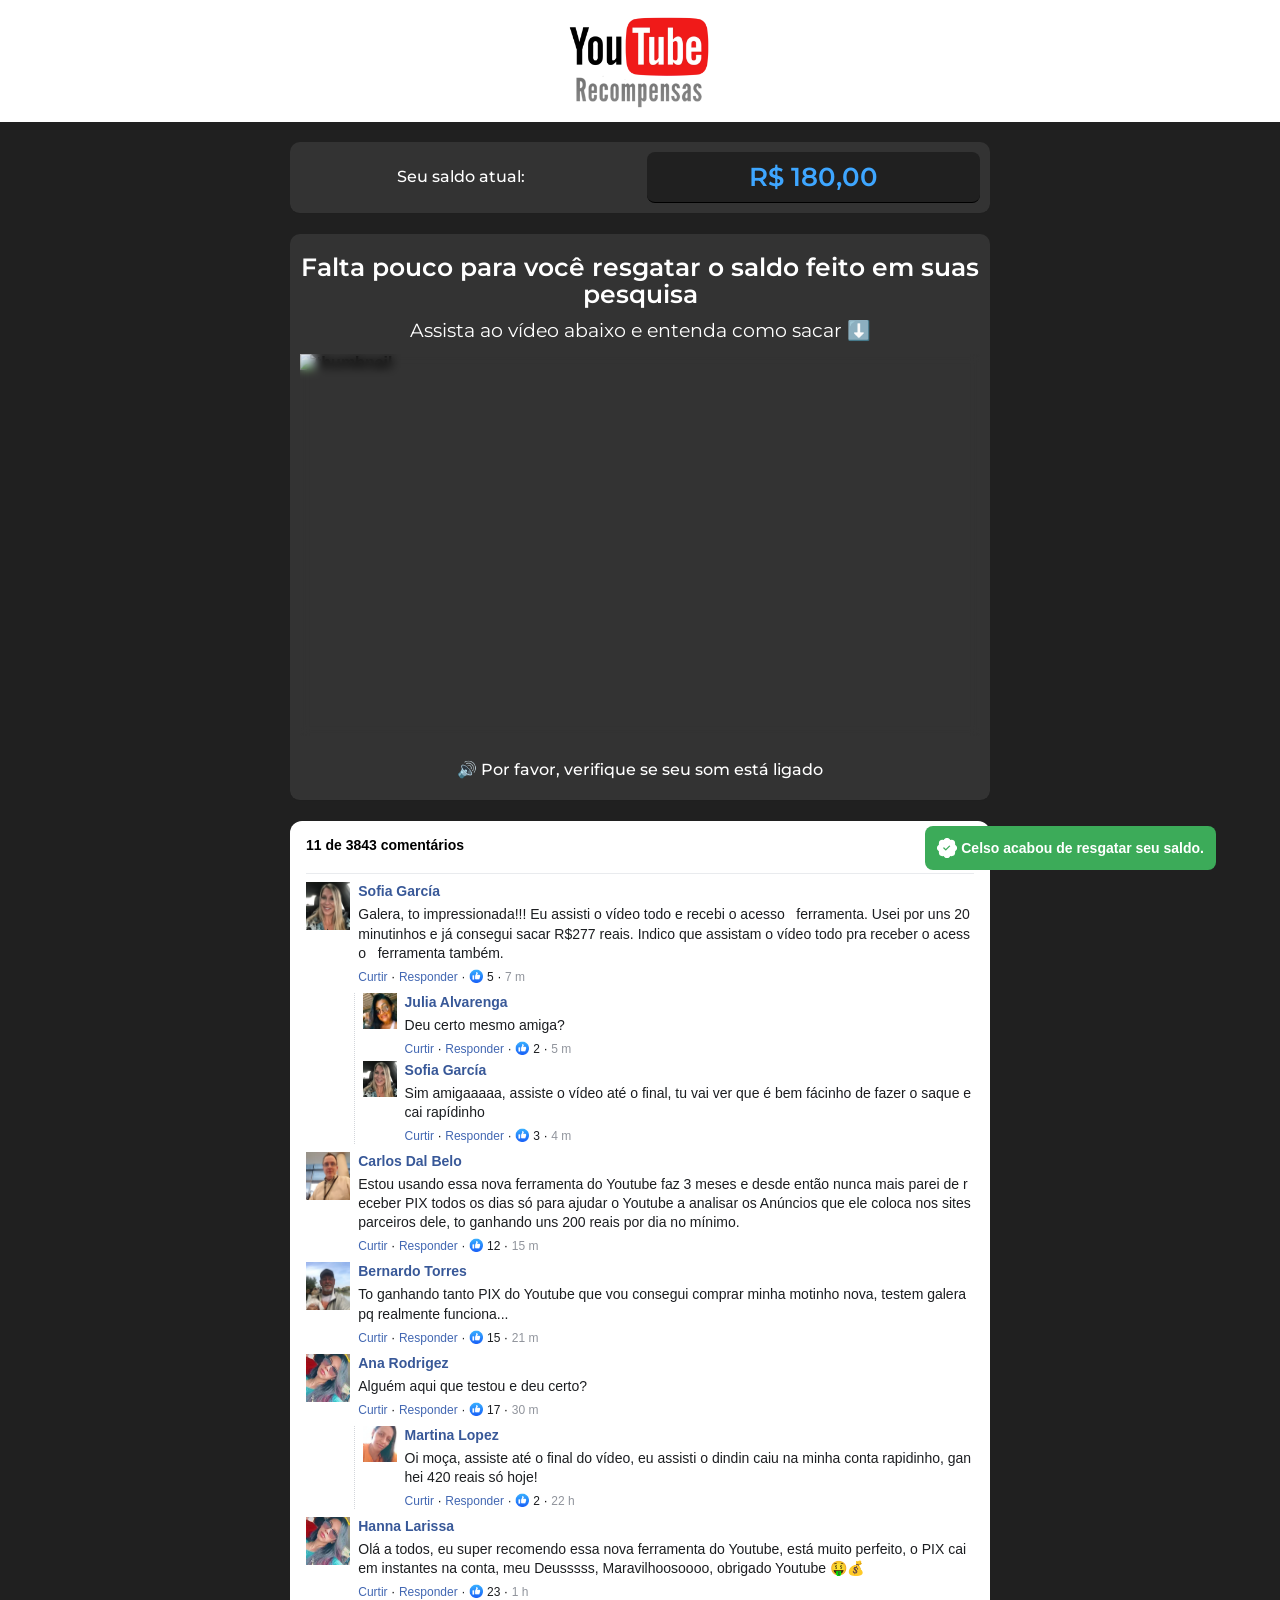
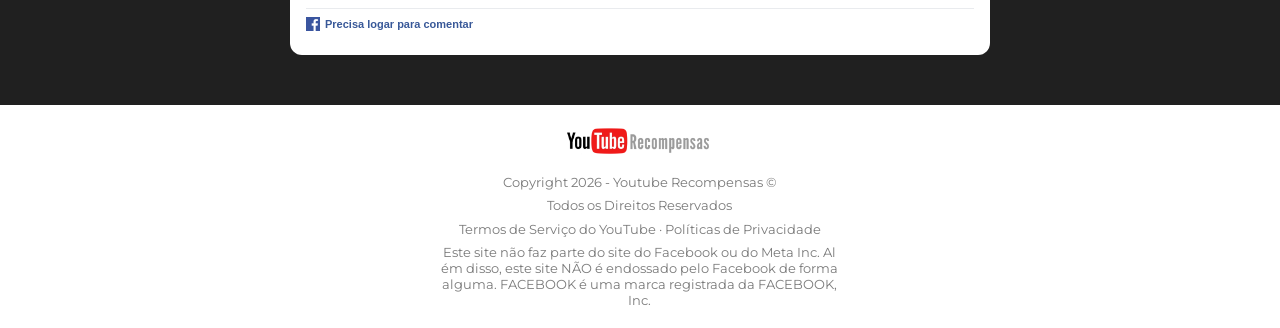
==== commit 786588c1: "Update index.html" ====
--- a/Youtube-Recompensas/06/index.html
+++ b/Youtube-Recompensas/06/index.html
@@ -30,7 +30,7 @@
         
         
         
-        <link rel="preload" as="image" href="https://media.atomicatpages.com/u/iYz59eyFzaenIfuy4CxMaLLtrDg1/Pictures/noz1p/JbpqKS8514621.webp"><link rel="preload" as="image" href="https://media.atomicatpages.com/u/iYz59eyFzaenIfuy4CxMaLLtrDg1/Pictures/06ip6/wfvFEw9946381.webp"><link rel="preload" as="image" href="https://media.atomicatpages.com/p/fblike.png?height=48"><link rel="preload" as="image" href="https://media.atomicatpages.com/u/iYz59eyFzaenIfuy4CxMaLLtrDg1/Pictures/74if8/kSXbYG0049534.webp"><link rel="preload" as="image" href="https://media.atomicatpages.com/u/iYz59eyFzaenIfuy4CxMaLLtrDg1/Pictures/06ip6/WJsWGP9968818.webp"><link rel="preload" as="image" href="https://media.atomicatpages.com/u/iYz59eyFzaenIfuy4CxMaLLtrDg1/Pictures/06ip6/XjWiSm9941734.webp"><link rel="preload" as="image" href="https://media.atomicatpages.com/u/iYz59eyFzaenIfuy4CxMaLLtrDg1/Pictures/74if8/PWYhhl0061735.webp"><link rel="preload" as="image" href="https://media.atomicatpages.com/u/iYz59eyFzaenIfuy4CxMaLLtrDg1/Pictures/74if8/KyiFuc0081366.webp"><link rel="preload" as="image" href="https://media.atomicatpages.com/p/fblogo.png?height=48"><link rel="preload" as="image" href="https://media.atomicatpages.com/u/iYz59eyFzaenIfuy4CxMaLLtrDg1/Pictures/noz1p/KzegMy9299382.webp"><div class="atomicat-big-container "><div class="atomicat-outer-container atomicat-container-boxed    atomicat-container-e30a06b     "><style id="atomicat-style-e30a06b">.atomicat-container-e30a06b{padding-top:10px;padding-right:130px;padding-bottom:10px;padding-left:130px;background:#fff;background-size:cover;background-repeat:no-repeat;background-position:center}@media screen and (max-width:480px){.atomicat-container-e30a06b{padding-top:10px;padding-right:10px;padding-bottom:0;padding-left:10px}}.atomicat-container-e30a06b>.atomicat-container.atomicat-inner-container{flex-direction:column}</style><div class="atomicat-container atomicat-inner-container  "><div class="atomicat-outer-container atomicat-container-full-width    atomicat-container-bb9b565     "><style id="atomicat-style-bb9b565">.atomicat-container-bb9b565{background-size:cover;background-repeat:no-repeat;background-position:center;width:100%}@media screen and (max-width:480px){.atomicat-container-bb9b565{width:100%}}.atomicat-container-bb9b565>.atomicat-container.atomicat-inner-container{flex-direction:column}</style><div class="atomicat-container atomicat-inner-container  "><div class="atomicat-component-container atomicat-component-container-594970e  atomicat-relative"><style id="atomicat-style-594970e">.atomicat-component-container-594970e{width:100%}.atomicat-image-594970e img{width:150px}@media screen and (max-width:480px){.atomicat-image-594970e img{width:95px}}.atomicat-image-594970e{text-align:center}</style><div class="atomicat-element-container atomicat-relative atomicat-image-594970e atomicat-image   "><img src="images/JbpqKS8514621.webp" alt="" loading="eager" decoding="async"></div></div></div></div></div></div><div class="atomicat-outer-container atomicat-container-boxed    atomicat-container-730fb63     "><style id="atomicat-style-730fb63">.atomicat-container-730fb63{padding-top:20px;padding-bottom:50px;background:#202020;background-size:cover;background-repeat:no-repeat;background-position:center}@media screen and (max-width:480px){.atomicat-container-730fb63{padding-left:10px;padding-top:10px;padding-right:10px;padding-bottom:50px}}.atomicat-container-730fb63>.atomicat-container.atomicat-inner-container{align-items:center;flex-direction:column;max-width:1339px}</style><div class="atomicat-container atomicat-inner-container  "><div class="atomicat-outer-container atomicat-container-full-width    atomicat-container-1210be8     "><style id="atomicat-style-1210be8">.atomicat-container-1210be8{padding-left:10px;padding-right:10px;background-size:cover;background-repeat:no-repeat;background-position:center;min-height:0;width:720px}@media screen and (max-width:480px){.atomicat-container-1210be8{padding-left:0;padding-bottom:0;padding-right:0;width:100%}}.atomicat-container-1210be8>.atomicat-container.atomicat-inner-container{align-items:center;flex-direction:column;min-height:0}</style><div class="atomicat-container atomicat-inner-container  "><div class="atomicat-outer-container atomicat-container-full-width    atomicat-container-d76342f     "><style id="atomicat-style-d76342f">.atomicat-container-d76342f{border-color:rgba(0,0,0,.39);border-bottom-right-radius:10px;border-left-width:0;margin-bottom:20px;padding-top:10px;border-top-width:0;padding-right:10px;border-style:solid;padding-left:10px;padding-bottom:10px;border-top-right-radius:10px;border-bottom-left-radius:10px;border-bottom-width:1px;border-right-width:0;border-top-left-radius:10px;background:#333;background-size:cover;background-repeat:no-repeat;background-position:center;width:100%}@media screen and (max-width:480px){.atomicat-container-d76342f{width:100%}}.atomicat-container-d76342f>.atomicat-container.atomicat-inner-container{display:flex;flex-direction:row}</style><div class="atomicat-container atomicat-inner-container  "><div class="atomicat-outer-container atomicat-container-boxed    atomicat-container-02ccdbc     "><style id="atomicat-style-02ccdbc">.atomicat-container-02ccdbc{border-top-right-radius:8px;border-bottom-left-radius:8px;border-bottom-right-radius:8px;border-top-left-radius:8px;background-size:cover;background-repeat:no-repeat;background-position:center}@media screen and (max-width:480px){.atomicat-container-02ccdbc{width:50%}}.atomicat-container-02ccdbc>.atomicat-container.atomicat-inner-container{flex-direction:column;justify-content:center}</style><div class="atomicat-container atomicat-inner-container  "><div class="atomicat-component-container atomicat-component-container-d2de753  atomicat-relative"><style id="atomicat-style-d2de753">@media screen and (max-width:480px){.atomicat-component-container-d2de753{width:100%}}.atomicat-element-container.atomicat-heading-title-d2de753 p:hover{-webkit-text-fill-color:unset}.atomicat-element-container.atomicat-heading-title-d2de753 p{text-align:center;line-height:20px;font-weight:500;background-image:unset;font-size:16px;color:#fff}@media screen and (max-width:480px){.atomicat-element-container.atomicat-heading-title-d2de753 p{text-align:right}}@media screen and (max-width:480px){.atomicat-component-container-d2de753>.atomicat-element-container{padding-right:15px}}</style><div class="atomicat-element-container atomicat-relative atomicat-heading-title-d2de753 atomicat-text   "><p>Seu saldo atual:</p></div></div></div></div><div class="atomicat-outer-container atomicat-container-full-width    atomicat-container-213a021     "><style id="atomicat-style-213a021">.atomicat-container-213a021{padding-top:15px;border-style:solid;border-bottom-right-radius:8px;margin-left:25px;border-bottom-left-radius:8px;border-top-right-radius:8px;padding-bottom:15px;border-right-width:0;border-top-width:0;padding-left:10px;border-left-width:0;border-top-left-radius:8px;padding-right:10px;border-bottom-width:1px;background:#202020;background-size:cover;background-repeat:no-repeat;background-position:center}@media screen and (max-width:480px){.atomicat-container-213a021{margin-left:0;min-height:0;width:50%}}.atomicat-container-213a021>.atomicat-container.atomicat-inner-container{align-items:center;flex-direction:column;justify-content:center}@media screen and (max-width:480px){.atomicat-container-213a021>.atomicat-container.atomicat-inner-container{align-items:center;justify-content:center;min-height:0}}</style><div class="atomicat-container atomicat-inner-container  "><div class="atomicat-component-container atomicat-component-container-c6c9ed1  atomicat-relative"><style id="atomicat-style-c6c9ed1">.atomicat-element-container.atomicat-heading-title-c6c9ed1 p:hover{-webkit-text-fill-color:unset}.atomicat-element-container.atomicat-heading-title-c6c9ed1 p{text-align:center;font-size:26px;background-image:unset;line-height:20px;color:#3ea6ff;font-weight:600}</style><div class="atomicat-element-container atomicat-relative atomicat-heading-title-c6c9ed1 atomicat-text   "><p>R$ 180,00</p></div></div></div></div></div></div><div class="atomicat-outer-container atomicat-container-full-width    atomicat-container-2c884d0     "><style id="atomicat-style-2c884d0">.atomicat-container-2c884d0{padding-bottom:20px;border-bottom-right-radius:10px;border-bottom-left-radius:10px;padding-left:10px;border-bottom-width:1px;border-right-width:0;border-color:rgba(0,0,0,.39);border-top-width:0;margin-bottom:20px;border-left-width:0;border-top-right-radius:10px;background:#333;border-style:solid;padding-top:20px;border-top-left-radius:10px;padding-right:10px;background-size:cover;background-repeat:no-repeat;background-position:center;width:100%}@media screen and (max-width:480px){.atomicat-container-2c884d0{width:100%}}.atomicat-container-2c884d0>.atomicat-container.atomicat-inner-container{flex-direction:column}</style><div class="atomicat-container atomicat-inner-container  "><div class="atomicat-outer-container atomicat-container-boxed    atomicat-container-751b110     "><style id="atomicat-style-751b110">.atomicat-container-751b110{padding-top:0;border-bottom-right-radius:8px;border-top-left-radius:8px;padding-bottom:0;border-bottom-left-radius:8px;border-top-right-radius:8px;background-size:cover;background-repeat:no-repeat;background-position:center}@media screen and (max-width:480px){.atomicat-container-751b110{padding-top:0;padding-bottom:0}}.atomicat-container-751b110>.atomicat-container.atomicat-inner-container{column-gap:12px;flex-direction:column;justify-content:center;row-gap:12px}@media screen and (max-width:480px){.atomicat-container-751b110>.atomicat-container.atomicat-inner-container{column-gap:14px;row-gap:14px}}</style><div class="atomicat-container atomicat-inner-container  "><div class="atomicat-component-container atomicat-component-container-61f3f4e  atomicat-relative"><style id="atomicat-style-61f3f4e">.atomicat-element-container.atomicat-heading-title-61f3f4e p:hover{-webkit-text-fill-color:unset}.atomicat-element-container.atomicat-heading-title-61f3f4e p{text-align:center;font-size:25px;font-weight:600;background-image:unset;line-height:27px;color:#fff}@media screen and (max-width:480px){.atomicat-element-container.atomicat-heading-title-61f3f4e p{font-size:19px;line-height:21px}}@media screen and (max-width:480px){.atomicat-component-container-61f3f4e>.atomicat-element-container{padding-right:0;padding-left:0}}</style><div class="atomicat-element-container atomicat-relative atomicat-heading-title-61f3f4e atomicat-text   "><p>Falta pouco para você resgatar o saldo feito em suas pesquisa</p></div></div><div class="atomicat-component-container atomicat-component-container-1f3da40  atomicat-relative"><style id="atomicat-style-1f3da40">.atomicat-element-container.atomicat-heading-title-1f3da40 p:hover{-webkit-text-fill-color:unset}.atomicat-element-container.atomicat-heading-title-1f3da40 p{font-weight:400;text-align:center;color:#fff;font-size:19px;background-image:unset;line-height:22px}@media screen and (max-width:480px){.atomicat-element-container.atomicat-heading-title-1f3da40 p{font-size:17px;line-height:21px}}.atomicat-component-container-1f3da40>.atomicat-element-container{padding-right:20px;padding-left:20px}@media screen and (max-width:480px){.atomicat-component-container-1f3da40>.atomicat-element-container{padding-right:0;padding-left:0}}</style><div class="atomicat-element-container atomicat-relative atomicat-heading-title-1f3da40 atomicat-text   "><p>Assista ao vídeo abaixo e entenda como sacar ⬇️</p></div></div><div class="atomicat-component-container atomicat-component-container-9fb6c7a  atomicat-relative"><style id="atomicat-style-9fb6c7a">.atomicat-component-container-9fb6c7a{width:100%}</style><div class="atomicat-element-container atomicat-relative atomicat-video-9fb6c7a atomicat-video   "><div style="aspect-ratio:1.77777"><div id="vid_672cfce15e196e000b73f811" style="position:relative;width:100%;padding: 56.25% 0 0;"> <img id="thumb_672cfce15e196e000b73f811" src="https://images.converteai.net/f479715b-14b1-41fb-9696-c15cef80be06/players/672cfce15e196e000b73f811/thumbnail.jpg" style="position:absolute;top:0;left:0;width:100%;height:100%;object-fit:cover;display:block;"> <div id="backdrop_672cfce15e196e000b73f811" style="position:absolute;top:0;width:100%;height:100%;-webkit-backdrop-filter:blur(5px);backdrop-filter:blur(5px);"></div> </div> <script type="text/javascript" id="scr_672cfce15e196e000b73f811"> var s=document.createElement("script"); s.src="https://scripts.converteai.net/f479715b-14b1-41fb-9696-c15cef80be06/players/672cfce15e196e000b73f811/player.js", s.async=!0,document.head.appendChild(s); </script> <style> .elementor-element:has(#smartplayer) { width: 100%; } </style></div></div></div><div class="atomicat-component-container atomicat-component-container-0f92c86  atomicat-relative"><style id="atomicat-style-0f92c86">.atomicat-button-0f92c86.atomicat-element-container .atomicat-button:hover{color:#fff;background:#3ea6ff}.atomicat-button-0f92c86.atomicat-element-container .atomicat-button{border-bottom-left-radius:8px;border-top-left-radius:8px;border-bottom-right-radius:8px;padding-top:20px;padding-left:30px;border-style:solid;border-right-width:0;background:red;border-bottom-width:1px;font-weight:600;padding-right:30px;color:#fff;width:100%;border-top-right-radius:8px;border-top-width:0;gap:11px;border-color:#000;font-size:20px;border-left-width:0;align-self:center;padding-bottom:20px}@media screen and (max-width:480px){.atomicat-button-0f92c86.atomicat-element-container .atomicat-button{gap:10px;font-size:17px}}.atomicat-button-0f92c86.atomicat-element-container .atomicat-button svg{height:20px}@media screen and (max-width:480px){.atomicat-button-0f92c86.atomicat-element-container .atomicat-button svg{height:18px}}.atomicat-component-container-0f92c86>.atomicat-element-container{background:unset;border-style:hidden;border-color:#000}</style><div class="atomicat-element-container atomicat-relative atomicat-button-0f92c86 atomicat-button  atomicat-delay atomicat-button-wrapper atomicat-flex-column "><a href="https://pay.sunize.com.br/nhvikcRf" class="atomicat-button-after   atomicat-button">QUERO PAGAR A TAXA</a></div></div><div class="atomicat-component-container atomicat-component-container-1b8cd36  atomicat-relative"><style id="atomicat-style-1b8cd36">.atomicat-element-container.atomicat-heading-title-1b8cd36 p:hover{-webkit-text-fill-color:unset}.atomicat-element-container.atomicat-heading-title-1b8cd36 p{font-size:16px;line-height:20px;color:#fff;text-align:center;font-weight:500;background-image:unset}@media screen and (max-width:480px){.atomicat-element-container.atomicat-heading-title-1b8cd36 p{font-size:13px;line-height:19px}}@media screen and (max-width:480px){.atomicat-component-container-1b8cd36>.atomicat-element-container{padding-left:0;padding-right:0}}</style><div class="atomicat-element-container atomicat-relative atomicat-heading-title-1b8cd36 atomicat-text   "><p>🔊 Por favor, verifique se seu som está ligado</p></div></div></div></div></div></div><div class="atomicat-component-container atomicat-component-container-0573926  atomicat-relative"><style id="atomicat-style-0573926">.atomicat-component-container-0573926>.atomicat-element-container{background:#fff}</style><div class="atomicat-element-container atomicat-relative atomicat-comment-0573926 atomicat-comment   "><div spellcheck="false" class="flexBox atomicat-comment atomicat-facebook atomicat-inner-element-container"><div class="atomicat-comment-header"><div class="atomicat-comment-header-container"><p class="atomicat-comment-header-text">11 de 3843 comentários</p></div></div><div class="flexBox"><div class="atomicat-facebook-parent"><div class="atomicat-facebook-thumb"><img src="images/wfvFEw9946381.webp" alt="" class="atomicat-facebook-thumbImage" width="70" height="70"></div><div class="atomicat-facebook-information"><div class="atomicat-facebook-text"><div class="atomicat-facebook-username">Sofia García</div><div class="atomicat-facebook-comment"><span>Galera, to impressionada!!! Eu assisti o vídeo todo e recebi o acesso &nbsp; ferramenta. Usei por uns 20 minutinhos e já consegui sacar R$277 reais. Indico que assistam o vídeo todo pra receber o acesso &nbsp; ferramenta também.</span></div></div><div class="atomicat-facebook-miscellanous"><div class="atomicat-facebook-miscellanousLeft"><div class="atomicat-facebook-miscellanousText">Curtir</div><p class="atomicat-facebook-dot">·</p><div class="atomicat-facebook-miscellanousText">Responder</div><div class="atomicat-facebook-likesComponent"><p class="atomicat-facebook-dot">·</p><img class="atomicat-facebook-likeImage" src="images/fblike.png" alt="likes"><span>5</span></div><p class="atomicat-facebook-dot">·</p><div class="atomicat-facebook-timestamp">7<!-- --> <!-- -->m</div></div></div></div></div><div class="atomicat-facebook-children"><div><div class="atomicat-facebook-parent"><div class="atomicat-facebook-thumb atomicat-facebook-thumbChildren"><img src="images/kSXbYG0049534.webp" alt="" class="atomicat-facebook-thumbImage" width="48" height="48"></div><div class="atomicat-facebook-information"><div class="atomicat-facebook-text"><div class="atomicat-facebook-username">Julia Alvarenga</div><div class="atomicat-facebook-comment"><span>Deu certo mesmo amiga?</span></div></div><div class="atomicat-facebook-miscellanous"><div class="atomicat-facebook-miscellanousLeft"><div class="atomicat-facebook-miscellanousText">Curtir</div><p class="atomicat-facebook-dot">·</p><div class="atomicat-facebook-miscellanousText">Responder</div><div class="atomicat-facebook-likesComponent"><p class="atomicat-facebook-dot">·</p><img class="atomicat-facebook-likeImage" src="images/fblike.png" alt="likes"><span>2</span></div><p class="atomicat-facebook-dot">·</p><div class="atomicat-facebook-timestamp">5<!-- --> <!-- -->m</div></div></div></div></div></div><div><div class="atomicat-facebook-parent"><div class="atomicat-facebook-thumb atomicat-facebook-thumbChildren"><img src="images/wfvFEw9946381.webp" alt="" class="atomicat-facebook-thumbImage" width="48" height="48"></div><div class="atomicat-facebook-information"><div class="atomicat-facebook-text"><div class="atomicat-facebook-username">Sofia García</div><div class="atomicat-facebook-comment"><span>Sim amigaaaaa, assiste o vídeo até o final, tu vai ver que é bem fácinho de fazer o saque e cai rapídinho</span></div></div><div class="atomicat-facebook-miscellanous"><div class="atomicat-facebook-miscellanousLeft"><div class="atomicat-facebook-miscellanousText">Curtir</div><p class="atomicat-facebook-dot">·</p><div class="atomicat-facebook-miscellanousText">Responder</div><div class="atomicat-facebook-likesComponent"><p class="atomicat-facebook-dot">·</p><img class="atomicat-facebook-likeImage" src="images/fblike.png" alt="likes"><span>3</span></div><p class="atomicat-facebook-dot">·</p><div class="atomicat-facebook-timestamp">4<!-- --> <!-- -->m</div></div></div></div></div></div></div></div><div class="flexBox"><div class="atomicat-facebook-parent"><div class="atomicat-facebook-thumb"><img src="images/WJsWGP9968818.webp" alt="" class="atomicat-facebook-thumbImage" width="70" height="70"></div><div class="atomicat-facebook-information"><div class="atomicat-facebook-text"><div class="atomicat-facebook-username"> Carlos Dal Belo</div><div class="atomicat-facebook-comment"><span>Estou usando essa nova ferramenta do Youtube faz 3 meses e desde então nunca mais parei de receber PIX todos os dias só para ajudar o Youtube a analisar os Anúncios que ele coloca nos sites parceiros dele, to ganhando uns 200 reais por dia no mínimo.</span></div></div><div class="atomicat-facebook-miscellanous"><div class="atomicat-facebook-miscellanousLeft"><div class="atomicat-facebook-miscellanousText">Curtir</div><p class="atomicat-facebook-dot">·</p><div class="atomicat-facebook-miscellanousText">Responder</div><div class="atomicat-facebook-likesComponent"><p class="atomicat-facebook-dot">·</p><img class="atomicat-facebook-likeImage" src="images/fblike.png" alt="likes"><span>12</span></div><p class="atomicat-facebook-dot">·</p><div class="atomicat-facebook-timestamp">15<!-- --> <!-- -->m</div></div></div></div></div></div><div class="flexBox"><div class="atomicat-facebook-parent"><div class="atomicat-facebook-thumb"><img src="images/XjWiSm9941734.webp" alt="" class="atomicat-facebook-thumbImage" width="70" height="70"></div><div class="atomicat-facebook-information"><div class="atomicat-facebook-text"><div class="atomicat-facebook-username">Bernardo Torres</div><div class="atomicat-facebook-comment"><span>To ganhando tanto PIX do Youtube que vou consegui comprar minha motinho nova, testem galera pq realmente funciona...</span></div></div><div class="atomicat-facebook-miscellanous"><div class="atomicat-facebook-miscellanousLeft"><div class="atomicat-facebook-miscellanousText">Curtir</div><p class="atomicat-facebook-dot">·</p><div class="atomicat-facebook-miscellanousText">Responder</div><div class="atomicat-facebook-likesComponent"><p class="atomicat-facebook-dot">·</p><img class="atomicat-facebook-likeImage" src="images/fblike.png" alt="likes"><span>15</span></div><p class="atomicat-facebook-dot">·</p><div class="atomicat-facebook-timestamp">21<!-- --> <!-- -->m</div></div></div></div></div></div><div class="flexBox"><div class="atomicat-facebook-parent"><div class="atomicat-facebook-thumb"><img src="images/PWYhhl0061735.webp" alt="" class="atomicat-facebook-thumbImage" width="70" height="70"></div><div class="atomicat-facebook-information"><div class="atomicat-facebook-text"><div class="atomicat-facebook-username">Ana Rodrigez</div><div class="atomicat-facebook-comment"><span>Alguém aqui que testou e deu certo?</span></div></div><div class="atomicat-facebook-miscellanous"><div class="atomicat-facebook-miscellanousLeft"><div class="atomicat-facebook-miscellanousText">Curtir</div><p class="atomicat-facebook-dot">·</p><div class="atomicat-facebook-miscellanousText">Responder</div><div class="atomicat-facebook-likesComponent"><p class="atomicat-facebook-dot">·</p><img class="atomicat-facebook-likeImage" src="images/fblike.png" alt="likes"><span>17</span></div><p class="atomicat-facebook-dot">·</p><div class="atomicat-facebook-timestamp">30<!-- --> <!-- -->m</div></div></div></div></div><div class="atomicat-facebook-children"><div><div class="atomicat-facebook-parent"><div class="atomicat-facebook-thumb atomicat-facebook-thumbChildren"><img src="images/KyiFuc0081366.webp" alt="" class="atomicat-facebook-thumbImage" width="48" height="48"></div><div class="atomicat-facebook-information"><div class="atomicat-facebook-text"><div class="atomicat-facebook-username">Martina Lopez</div><div class="atomicat-facebook-comment"><span>Oi moça, assiste até o final do vídeo, eu assisti o dindin caiu na minha conta rapidinho, ganhei 420 reais só hoje!</span></div></div><div class="atomicat-facebook-miscellanous"><div class="atomicat-facebook-miscellanousLeft"><div class="atomicat-facebook-miscellanousText">Curtir</div><p class="atomicat-facebook-dot">·</p><div class="atomicat-facebook-miscellanousText">Responder</div><div class="atomicat-facebook-likesComponent"><p class="atomicat-facebook-dot">·</p><img class="atomicat-facebook-likeImage" src="images/fblike.png" alt="likes"><span>2</span></div><p class="atomicat-facebook-dot">·</p><div class="atomicat-facebook-timestamp">22<!-- --> <!-- -->h</div></div></div></div></div></div></div></div><div class="flexBox"><div class="atomicat-facebook-parent"><div class="atomicat-facebook-thumb"><img src="images/PWYhhl0061735.webp" alt="" class="atomicat-facebook-thumbImage" width="70" height="70"></div><div class="atomicat-facebook-information"><div class="atomicat-facebook-text"><div class="atomicat-facebook-username">Hanna Larissa</div><div class="atomicat-facebook-comment"><span>Olá a todos, eu super recomendo essa nova ferramenta do Youtube, está muito perfeito, o PIX cai em instantes na conta, meu Deusssss, Maravilhoosoooo, obrigado Youtube 🤑💰</span></div></div><div class="atomicat-facebook-miscellanous"><div class="atomicat-facebook-miscellanousLeft"><div class="atomicat-facebook-miscellanousText">Curtir</div><p class="atomicat-facebook-dot">·</p><div class="atomicat-facebook-miscellanousText">Responder</div><div class="atomicat-facebook-likesComponent"><p class="atomicat-facebook-dot">·</p><img class="atomicat-facebook-likeImage" src="images/fblike.png" alt="likes"><span>23</span></div><p class="atomicat-facebook-dot">·</p><div class="atomicat-facebook-timestamp">1<!-- --> <!-- -->h</div></div></div></div></div></div><div class="atomicat-comment-footer"><div class="atomicat-comment-footer-container"><img class="atomicat-comment-facebook-logo" src="images/fblogo.png" alt="fblogo"><p class="atomicat-comment-footer-text">Precisa logar para comentar</p></div></div></div></div></div></div></div></div></div><div class="atomicat-outer-container atomicat-container-boxed    atomicat-container-e5644ca     "><style id="atomicat-style-e5644ca">.atomicat-container-e5644ca{padding-left:130px;padding-top:20px;padding-right:130px;padding-bottom:20px;background:#fff;background-size:cover;background-repeat:no-repeat;background-position:center}@media screen and (max-width:480px){.atomicat-container-e5644ca{padding-left:10px;padding-top:10px;padding-right:10px;padding-bottom:0}}.atomicat-container-e5644ca>.atomicat-container.atomicat-inner-container{flex-direction:column}</style><div class="atomicat-container atomicat-inner-container  "><div class="atomicat-outer-container atomicat-container-full-width    atomicat-container-b6051c6     "><style id="atomicat-style-b6051c6">.atomicat-container-b6051c6{background-size:cover;background-repeat:no-repeat;background-position:center;width:100%}@media screen and (max-width:480px){.atomicat-container-b6051c6{width:100%}}.atomicat-container-b6051c6>.atomicat-container.atomicat-inner-container{align-items:center;flex-direction:column;justify-content:center}</style><div class="atomicat-container atomicat-inner-container  "><div class="atomicat-component-container atomicat-component-container-b4f35e6  atomicat-relative"><style id="atomicat-style-b4f35e6">.atomicat-component-container-b4f35e6{width:100%}.atomicat-image-b4f35e6 img{width:150px}@media screen and (max-width:480px){.atomicat-image-b4f35e6 img{width:180px}}.atomicat-image-b4f35e6{text-align:center}.atomicat-component-container-b4f35e6>.atomicat-element-container{padding-bottom:10px}</style><div class="atomicat-element-container atomicat-relative atomicat-image-b4f35e6 atomicat-image   "><img src="images/KzegMy9299382.webp" alt="" loading="eager" decoding="async"></div></div><div class="atomicat-component-container atomicat-component-container-2ca0ceb  atomicat-relative"><style id="atomicat-style-2ca0ceb">.atomicat-component-container-2ca0ceb>.atomicat-element-container.atomicat-footer-2ca0ceb footer{font-weight:400;font-size:13px;color:#7a7a7a}.atomicat-component-container-2ca0ceb{width:39%}@media screen and (max-width:480px){.atomicat-component-container-2ca0ceb{width:100%}}</style><div class="atomicat-element-container atomicat-relative atomicat-footer-2ca0ceb atomicat-footer   "><footer class="atomicat-global-styles-text atomicat-inner-element-container"><p class="atomicat-footer-item">Copyright <span class="atomicat-ano">2024</span>
+        <link rel="preload" as="image" href="https://media.atomicatpages.com/u/iYz59eyFzaenIfuy4CxMaLLtrDg1/Pictures/noz1p/JbpqKS8514621.webp"><link rel="preload" as="image" href="https://media.atomicatpages.com/u/iYz59eyFzaenIfuy4CxMaLLtrDg1/Pictures/06ip6/wfvFEw9946381.webp"><link rel="preload" as="image" href="https://media.atomicatpages.com/p/fblike.png?height=48"><link rel="preload" as="image" href="https://media.atomicatpages.com/u/iYz59eyFzaenIfuy4CxMaLLtrDg1/Pictures/74if8/kSXbYG0049534.webp"><link rel="preload" as="image" href="https://media.atomicatpages.com/u/iYz59eyFzaenIfuy4CxMaLLtrDg1/Pictures/06ip6/WJsWGP9968818.webp"><link rel="preload" as="image" href="https://media.atomicatpages.com/u/iYz59eyFzaenIfuy4CxMaLLtrDg1/Pictures/06ip6/XjWiSm9941734.webp"><link rel="preload" as="image" href="https://media.atomicatpages.com/u/iYz59eyFzaenIfuy4CxMaLLtrDg1/Pictures/74if8/PWYhhl0061735.webp"><link rel="preload" as="image" href="https://media.atomicatpages.com/u/iYz59eyFzaenIfuy4CxMaLLtrDg1/Pictures/74if8/KyiFuc0081366.webp"><link rel="preload" as="image" href="https://media.atomicatpages.com/p/fblogo.png?height=48"><link rel="preload" as="image" href="https://media.atomicatpages.com/u/iYz59eyFzaenIfuy4CxMaLLtrDg1/Pictures/noz1p/KzegMy9299382.webp"><div class="atomicat-big-container "><div class="atomicat-outer-container atomicat-container-boxed    atomicat-container-e30a06b     "><style id="atomicat-style-e30a06b">.atomicat-container-e30a06b{padding-top:10px;padding-right:130px;padding-bottom:10px;padding-left:130px;background:#fff;background-size:cover;background-repeat:no-repeat;background-position:center}@media screen and (max-width:480px){.atomicat-container-e30a06b{padding-top:10px;padding-right:10px;padding-bottom:0;padding-left:10px}}.atomicat-container-e30a06b>.atomicat-container.atomicat-inner-container{flex-direction:column}</style><div class="atomicat-container atomicat-inner-container  "><div class="atomicat-outer-container atomicat-container-full-width    atomicat-container-bb9b565     "><style id="atomicat-style-bb9b565">.atomicat-container-bb9b565{background-size:cover;background-repeat:no-repeat;background-position:center;width:100%}@media screen and (max-width:480px){.atomicat-container-bb9b565{width:100%}}.atomicat-container-bb9b565>.atomicat-container.atomicat-inner-container{flex-direction:column}</style><div class="atomicat-container atomicat-inner-container  "><div class="atomicat-component-container atomicat-component-container-594970e  atomicat-relative"><style id="atomicat-style-594970e">.atomicat-component-container-594970e{width:100%}.atomicat-image-594970e img{width:150px}@media screen and (max-width:480px){.atomicat-image-594970e img{width:95px}}.atomicat-image-594970e{text-align:center}</style><div class="atomicat-element-container atomicat-relative atomicat-image-594970e atomicat-image   "><img src="images/JbpqKS8514621.webp" alt="" loading="eager" decoding="async"></div></div></div></div></div></div><div class="atomicat-outer-container atomicat-container-boxed    atomicat-container-730fb63     "><style id="atomicat-style-730fb63">.atomicat-container-730fb63{padding-top:20px;padding-bottom:50px;background:#202020;background-size:cover;background-repeat:no-repeat;background-position:center}@media screen and (max-width:480px){.atomicat-container-730fb63{padding-left:10px;padding-top:10px;padding-right:10px;padding-bottom:50px}}.atomicat-container-730fb63>.atomicat-container.atomicat-inner-container{align-items:center;flex-direction:column;max-width:1339px}</style><div class="atomicat-container atomicat-inner-container  "><div class="atomicat-outer-container atomicat-container-full-width    atomicat-container-1210be8     "><style id="atomicat-style-1210be8">.atomicat-container-1210be8{padding-left:10px;padding-right:10px;background-size:cover;background-repeat:no-repeat;background-position:center;min-height:0;width:720px}@media screen and (max-width:480px){.atomicat-container-1210be8{padding-left:0;padding-bottom:0;padding-right:0;width:100%}}.atomicat-container-1210be8>.atomicat-container.atomicat-inner-container{align-items:center;flex-direction:column;min-height:0}</style><div class="atomicat-container atomicat-inner-container  "><div class="atomicat-outer-container atomicat-container-full-width    atomicat-container-d76342f     "><style id="atomicat-style-d76342f">.atomicat-container-d76342f{border-color:rgba(0,0,0,.39);border-bottom-right-radius:10px;border-left-width:0;margin-bottom:20px;padding-top:10px;border-top-width:0;padding-right:10px;border-style:solid;padding-left:10px;padding-bottom:10px;border-top-right-radius:10px;border-bottom-left-radius:10px;border-bottom-width:1px;border-right-width:0;border-top-left-radius:10px;background:#333;background-size:cover;background-repeat:no-repeat;background-position:center;width:100%}@media screen and (max-width:480px){.atomicat-container-d76342f{width:100%}}.atomicat-container-d76342f>.atomicat-container.atomicat-inner-container{display:flex;flex-direction:row}</style><div class="atomicat-container atomicat-inner-container  "><div class="atomicat-outer-container atomicat-container-boxed    atomicat-container-02ccdbc     "><style id="atomicat-style-02ccdbc">.atomicat-container-02ccdbc{border-top-right-radius:8px;border-bottom-left-radius:8px;border-bottom-right-radius:8px;border-top-left-radius:8px;background-size:cover;background-repeat:no-repeat;background-position:center}@media screen and (max-width:480px){.atomicat-container-02ccdbc{width:50%}}.atomicat-container-02ccdbc>.atomicat-container.atomicat-inner-container{flex-direction:column;justify-content:center}</style><div class="atomicat-container atomicat-inner-container  "><div class="atomicat-component-container atomicat-component-container-d2de753  atomicat-relative"><style id="atomicat-style-d2de753">@media screen and (max-width:480px){.atomicat-component-container-d2de753{width:100%}}.atomicat-element-container.atomicat-heading-title-d2de753 p:hover{-webkit-text-fill-color:unset}.atomicat-element-container.atomicat-heading-title-d2de753 p{text-align:center;line-height:20px;font-weight:500;background-image:unset;font-size:16px;color:#fff}@media screen and (max-width:480px){.atomicat-element-container.atomicat-heading-title-d2de753 p{text-align:right}}@media screen and (max-width:480px){.atomicat-component-container-d2de753>.atomicat-element-container{padding-right:15px}}</style><div class="atomicat-element-container atomicat-relative atomicat-heading-title-d2de753 atomicat-text   "><p>Seu saldo atual:</p></div></div></div></div><div class="atomicat-outer-container atomicat-container-full-width    atomicat-container-213a021     "><style id="atomicat-style-213a021">.atomicat-container-213a021{padding-top:15px;border-style:solid;border-bottom-right-radius:8px;margin-left:25px;border-bottom-left-radius:8px;border-top-right-radius:8px;padding-bottom:15px;border-right-width:0;border-top-width:0;padding-left:10px;border-left-width:0;border-top-left-radius:8px;padding-right:10px;border-bottom-width:1px;background:#202020;background-size:cover;background-repeat:no-repeat;background-position:center}@media screen and (max-width:480px){.atomicat-container-213a021{margin-left:0;min-height:0;width:50%}}.atomicat-container-213a021>.atomicat-container.atomicat-inner-container{align-items:center;flex-direction:column;justify-content:center}@media screen and (max-width:480px){.atomicat-container-213a021>.atomicat-container.atomicat-inner-container{align-items:center;justify-content:center;min-height:0}}</style><div class="atomicat-container atomicat-inner-container  "><div class="atomicat-component-container atomicat-component-container-c6c9ed1  atomicat-relative"><style id="atomicat-style-c6c9ed1">.atomicat-element-container.atomicat-heading-title-c6c9ed1 p:hover{-webkit-text-fill-color:unset}.atomicat-element-container.atomicat-heading-title-c6c9ed1 p{text-align:center;font-size:26px;background-image:unset;line-height:20px;color:#3ea6ff;font-weight:600}</style><div class="atomicat-element-container atomicat-relative atomicat-heading-title-c6c9ed1 atomicat-text   "><p>R$ 180,00</p></div></div></div></div></div></div><div class="atomicat-outer-container atomicat-container-full-width    atomicat-container-2c884d0     "><style id="atomicat-style-2c884d0">.atomicat-container-2c884d0{padding-bottom:20px;border-bottom-right-radius:10px;border-bottom-left-radius:10px;padding-left:10px;border-bottom-width:1px;border-right-width:0;border-color:rgba(0,0,0,.39);border-top-width:0;margin-bottom:20px;border-left-width:0;border-top-right-radius:10px;background:#333;border-style:solid;padding-top:20px;border-top-left-radius:10px;padding-right:10px;background-size:cover;background-repeat:no-repeat;background-position:center;width:100%}@media screen and (max-width:480px){.atomicat-container-2c884d0{width:100%}}.atomicat-container-2c884d0>.atomicat-container.atomicat-inner-container{flex-direction:column}</style><div class="atomicat-container atomicat-inner-container  "><div class="atomicat-outer-container atomicat-container-boxed    atomicat-container-751b110     "><style id="atomicat-style-751b110">.atomicat-container-751b110{padding-top:0;border-bottom-right-radius:8px;border-top-left-radius:8px;padding-bottom:0;border-bottom-left-radius:8px;border-top-right-radius:8px;background-size:cover;background-repeat:no-repeat;background-position:center}@media screen and (max-width:480px){.atomicat-container-751b110{padding-top:0;padding-bottom:0}}.atomicat-container-751b110>.atomicat-container.atomicat-inner-container{column-gap:12px;flex-direction:column;justify-content:center;row-gap:12px}@media screen and (max-width:480px){.atomicat-container-751b110>.atomicat-container.atomicat-inner-container{column-gap:14px;row-gap:14px}}</style><div class="atomicat-container atomicat-inner-container  "><div class="atomicat-component-container atomicat-component-container-61f3f4e  atomicat-relative"><style id="atomicat-style-61f3f4e">.atomicat-element-container.atomicat-heading-title-61f3f4e p:hover{-webkit-text-fill-color:unset}.atomicat-element-container.atomicat-heading-title-61f3f4e p{text-align:center;font-size:25px;font-weight:600;background-image:unset;line-height:27px;color:#fff}@media screen and (max-width:480px){.atomicat-element-container.atomicat-heading-title-61f3f4e p{font-size:19px;line-height:21px}}@media screen and (max-width:480px){.atomicat-component-container-61f3f4e>.atomicat-element-container{padding-right:0;padding-left:0}}</style><div class="atomicat-element-container atomicat-relative atomicat-heading-title-61f3f4e atomicat-text   "><p>Falta pouco para você resgatar o saldo feito em suas pesquisa</p></div></div><div class="atomicat-component-container atomicat-component-container-1f3da40  atomicat-relative"><style id="atomicat-style-1f3da40">.atomicat-element-container.atomicat-heading-title-1f3da40 p:hover{-webkit-text-fill-color:unset}.atomicat-element-container.atomicat-heading-title-1f3da40 p{font-weight:400;text-align:center;color:#fff;font-size:19px;background-image:unset;line-height:22px}@media screen and (max-width:480px){.atomicat-element-container.atomicat-heading-title-1f3da40 p{font-size:17px;line-height:21px}}.atomicat-component-container-1f3da40>.atomicat-element-container{padding-right:20px;padding-left:20px}@media screen and (max-width:480px){.atomicat-component-container-1f3da40>.atomicat-element-container{padding-right:0;padding-left:0}}</style><div class="atomicat-element-container atomicat-relative atomicat-heading-title-1f3da40 atomicat-text   "><p>Assista ao vídeo abaixo e entenda como sacar ⬇️</p></div></div><div class="atomicat-component-container atomicat-component-container-9fb6c7a  atomicat-relative"><style id="atomicat-style-9fb6c7a">.atomicat-component-container-9fb6c7a{width:100%}</style><div class="atomicat-element-container atomicat-relative atomicat-video-9fb6c7a atomicat-video   "><div style="aspect-ratio:1.77777"><div id="vid_674f705f0d77dbb544619511" style="position: relative; width: 100%; padding: 56.25% 0 0;"> <img id="thumb_674f705f0d77dbb544619511" src="https://images.converteai.net/b4f53157-eab4-4c54-9c48-9807638cfbaa/players/674f705f0d77dbb544619511/thumbnail.jpg" style="position: absolute; top: 0; left: 0; width: 100%; height: 100%; object-fit: cover; display: block;" alt="thumbnail"> <div id="backdrop_674f705f0d77dbb544619511" style=" -webkit-backdrop-filter: blur(5px); backdrop-filter: blur(5px); position: absolute; top: 0; height: 100%; width: 100%; "></div> </div> <script type="text/javascript" id="scr_674f705f0d77dbb544619511"> var s=document.createElement("script"); s.src="https://scripts.converteai.net/b4f53157-eab4-4c54-9c48-9807638cfbaa/players/674f705f0d77dbb544619511/player.js", s.async=!0,document.head.appendChild(s); </script> <style> .elementor-element:has(#smartplayer) { width: 100%; } </style></div></div></div><div class="atomicat-component-container atomicat-component-container-0f92c86  atomicat-relative"><style id="atomicat-style-0f92c86">.atomicat-button-0f92c86.atomicat-element-container .atomicat-button:hover{color:#fff;background:#3ea6ff}.atomicat-button-0f92c86.atomicat-element-container .atomicat-button{border-bottom-left-radius:8px;border-top-left-radius:8px;border-bottom-right-radius:8px;padding-top:20px;padding-left:30px;border-style:solid;border-right-width:0;background:red;border-bottom-width:1px;font-weight:600;padding-right:30px;color:#fff;width:100%;border-top-right-radius:8px;border-top-width:0;gap:11px;border-color:#000;font-size:20px;border-left-width:0;align-self:center;padding-bottom:20px}@media screen and (max-width:480px){.atomicat-button-0f92c86.atomicat-element-container .atomicat-button{gap:10px;font-size:17px}}.atomicat-button-0f92c86.atomicat-element-container .atomicat-button svg{height:20px}@media screen and (max-width:480px){.atomicat-button-0f92c86.atomicat-element-container .atomicat-button svg{height:18px}}.atomicat-component-container-0f92c86>.atomicat-element-container{background:unset;border-style:hidden;border-color:#000}</style><div class="atomicat-element-container atomicat-relative atomicat-button-0f92c86 atomicat-button  atomicat-delay atomicat-button-wrapper atomicat-flex-column "><a href="https://pay.sunize.com.br/nhvikcRf" class="atomicat-button-after   atomicat-button">QUERO PAGAR A TAXA</a></div></div><div class="atomicat-component-container atomicat-component-container-1b8cd36  atomicat-relative"><style id="atomicat-style-1b8cd36">.atomicat-element-container.atomicat-heading-title-1b8cd36 p:hover{-webkit-text-fill-color:unset}.atomicat-element-container.atomicat-heading-title-1b8cd36 p{font-size:16px;line-height:20px;color:#fff;text-align:center;font-weight:500;background-image:unset}@media screen and (max-width:480px){.atomicat-element-container.atomicat-heading-title-1b8cd36 p{font-size:13px;line-height:19px}}@media screen and (max-width:480px){.atomicat-component-container-1b8cd36>.atomicat-element-container{padding-left:0;padding-right:0}}</style><div class="atomicat-element-container atomicat-relative atomicat-heading-title-1b8cd36 atomicat-text   "><p>🔊 Por favor, verifique se seu som está ligado</p></div></div></div></div></div></div><div class="atomicat-component-container atomicat-component-container-0573926  atomicat-relative"><style id="atomicat-style-0573926">.atomicat-component-container-0573926>.atomicat-element-container{background:#fff}</style><div class="atomicat-element-container atomicat-relative atomicat-comment-0573926 atomicat-comment   "><div spellcheck="false" class="flexBox atomicat-comment atomicat-facebook atomicat-inner-element-container"><div class="atomicat-comment-header"><div class="atomicat-comment-header-container"><p class="atomicat-comment-header-text">11 de 3843 comentários</p></div></div><div class="flexBox"><div class="atomicat-facebook-parent"><div class="atomicat-facebook-thumb"><img src="images/wfvFEw9946381.webp" alt="" class="atomicat-facebook-thumbImage" width="70" height="70"></div><div class="atomicat-facebook-information"><div class="atomicat-facebook-text"><div class="atomicat-facebook-username">Sofia García</div><div class="atomicat-facebook-comment"><span>Galera, to impressionada!!! Eu assisti o vídeo todo e recebi o acesso &nbsp; ferramenta. Usei por uns 20 minutinhos e já consegui sacar R$277 reais. Indico que assistam o vídeo todo pra receber o acesso &nbsp; ferramenta também.</span></div></div><div class="atomicat-facebook-miscellanous"><div class="atomicat-facebook-miscellanousLeft"><div class="atomicat-facebook-miscellanousText">Curtir</div><p class="atomicat-facebook-dot">·</p><div class="atomicat-facebook-miscellanousText">Responder</div><div class="atomicat-facebook-likesComponent"><p class="atomicat-facebook-dot">·</p><img class="atomicat-facebook-likeImage" src="images/fblike.png" alt="likes"><span>5</span></div><p class="atomicat-facebook-dot">·</p><div class="atomicat-facebook-timestamp">7<!-- --> <!-- -->m</div></div></div></div></div><div class="atomicat-facebook-children"><div><div class="atomicat-facebook-parent"><div class="atomicat-facebook-thumb atomicat-facebook-thumbChildren"><img src="images/kSXbYG0049534.webp" alt="" class="atomicat-facebook-thumbImage" width="48" height="48"></div><div class="atomicat-facebook-information"><div class="atomicat-facebook-text"><div class="atomicat-facebook-username">Julia Alvarenga</div><div class="atomicat-facebook-comment"><span>Deu certo mesmo amiga?</span></div></div><div class="atomicat-facebook-miscellanous"><div class="atomicat-facebook-miscellanousLeft"><div class="atomicat-facebook-miscellanousText">Curtir</div><p class="atomicat-facebook-dot">·</p><div class="atomicat-facebook-miscellanousText">Responder</div><div class="atomicat-facebook-likesComponent"><p class="atomicat-facebook-dot">·</p><img class="atomicat-facebook-likeImage" src="images/fblike.png" alt="likes"><span>2</span></div><p class="atomicat-facebook-dot">·</p><div class="atomicat-facebook-timestamp">5<!-- --> <!-- -->m</div></div></div></div></div></div><div><div class="atomicat-facebook-parent"><div class="atomicat-facebook-thumb atomicat-facebook-thumbChildren"><img src="images/wfvFEw9946381.webp" alt="" class="atomicat-facebook-thumbImage" width="48" height="48"></div><div class="atomicat-facebook-information"><div class="atomicat-facebook-text"><div class="atomicat-facebook-username">Sofia García</div><div class="atomicat-facebook-comment"><span>Sim amigaaaaa, assiste o vídeo até o final, tu vai ver que é bem fácinho de fazer o saque e cai rapídinho</span></div></div><div class="atomicat-facebook-miscellanous"><div class="atomicat-facebook-miscellanousLeft"><div class="atomicat-facebook-miscellanousText">Curtir</div><p class="atomicat-facebook-dot">·</p><div class="atomicat-facebook-miscellanousText">Responder</div><div class="atomicat-facebook-likesComponent"><p class="atomicat-facebook-dot">·</p><img class="atomicat-facebook-likeImage" src="images/fblike.png" alt="likes"><span>3</span></div><p class="atomicat-facebook-dot">·</p><div class="atomicat-facebook-timestamp">4<!-- --> <!-- -->m</div></div></div></div></div></div></div></div><div class="flexBox"><div class="atomicat-facebook-parent"><div class="atomicat-facebook-thumb"><img src="images/WJsWGP9968818.webp" alt="" class="atomicat-facebook-thumbImage" width="70" height="70"></div><div class="atomicat-facebook-information"><div class="atomicat-facebook-text"><div class="atomicat-facebook-username"> Carlos Dal Belo</div><div class="atomicat-facebook-comment"><span>Estou usando essa nova ferramenta do Youtube faz 3 meses e desde então nunca mais parei de receber PIX todos os dias só para ajudar o Youtube a analisar os Anúncios que ele coloca nos sites parceiros dele, to ganhando uns 200 reais por dia no mínimo.</span></div></div><div class="atomicat-facebook-miscellanous"><div class="atomicat-facebook-miscellanousLeft"><div class="atomicat-facebook-miscellanousText">Curtir</div><p class="atomicat-facebook-dot">·</p><div class="atomicat-facebook-miscellanousText">Responder</div><div class="atomicat-facebook-likesComponent"><p class="atomicat-facebook-dot">·</p><img class="atomicat-facebook-likeImage" src="images/fblike.png" alt="likes"><span>12</span></div><p class="atomicat-facebook-dot">·</p><div class="atomicat-facebook-timestamp">15<!-- --> <!-- -->m</div></div></div></div></div></div><div class="flexBox"><div class="atomicat-facebook-parent"><div class="atomicat-facebook-thumb"><img src="images/XjWiSm9941734.webp" alt="" class="atomicat-facebook-thumbImage" width="70" height="70"></div><div class="atomicat-facebook-information"><div class="atomicat-facebook-text"><div class="atomicat-facebook-username">Bernardo Torres</div><div class="atomicat-facebook-comment"><span>To ganhando tanto PIX do Youtube que vou consegui comprar minha motinho nova, testem galera pq realmente funciona...</span></div></div><div class="atomicat-facebook-miscellanous"><div class="atomicat-facebook-miscellanousLeft"><div class="atomicat-facebook-miscellanousText">Curtir</div><p class="atomicat-facebook-dot">·</p><div class="atomicat-facebook-miscellanousText">Responder</div><div class="atomicat-facebook-likesComponent"><p class="atomicat-facebook-dot">·</p><img class="atomicat-facebook-likeImage" src="images/fblike.png" alt="likes"><span>15</span></div><p class="atomicat-facebook-dot">·</p><div class="atomicat-facebook-timestamp">21<!-- --> <!-- -->m</div></div></div></div></div></div><div class="flexBox"><div class="atomicat-facebook-parent"><div class="atomicat-facebook-thumb"><img src="images/PWYhhl0061735.webp" alt="" class="atomicat-facebook-thumbImage" width="70" height="70"></div><div class="atomicat-facebook-information"><div class="atomicat-facebook-text"><div class="atomicat-facebook-username">Ana Rodrigez</div><div class="atomicat-facebook-comment"><span>Alguém aqui que testou e deu certo?</span></div></div><div class="atomicat-facebook-miscellanous"><div class="atomicat-facebook-miscellanousLeft"><div class="atomicat-facebook-miscellanousText">Curtir</div><p class="atomicat-facebook-dot">·</p><div class="atomicat-facebook-miscellanousText">Responder</div><div class="atomicat-facebook-likesComponent"><p class="atomicat-facebook-dot">·</p><img class="atomicat-facebook-likeImage" src="images/fblike.png" alt="likes"><span>17</span></div><p class="atomicat-facebook-dot">·</p><div class="atomicat-facebook-timestamp">30<!-- --> <!-- -->m</div></div></div></div></div><div class="atomicat-facebook-children"><div><div class="atomicat-facebook-parent"><div class="atomicat-facebook-thumb atomicat-facebook-thumbChildren"><img src="images/KyiFuc0081366.webp" alt="" class="atomicat-facebook-thumbImage" width="48" height="48"></div><div class="atomicat-facebook-information"><div class="atomicat-facebook-text"><div class="atomicat-facebook-username">Martina Lopez</div><div class="atomicat-facebook-comment"><span>Oi moça, assiste até o final do vídeo, eu assisti o dindin caiu na minha conta rapidinho, ganhei 420 reais só hoje!</span></div></div><div class="atomicat-facebook-miscellanous"><div class="atomicat-facebook-miscellanousLeft"><div class="atomicat-facebook-miscellanousText">Curtir</div><p class="atomicat-facebook-dot">·</p><div class="atomicat-facebook-miscellanousText">Responder</div><div class="atomicat-facebook-likesComponent"><p class="atomicat-facebook-dot">·</p><img class="atomicat-facebook-likeImage" src="images/fblike.png" alt="likes"><span>2</span></div><p class="atomicat-facebook-dot">·</p><div class="atomicat-facebook-timestamp">22<!-- --> <!-- -->h</div></div></div></div></div></div></div></div><div class="flexBox"><div class="atomicat-facebook-parent"><div class="atomicat-facebook-thumb"><img src="images/PWYhhl0061735.webp" alt="" class="atomicat-facebook-thumbImage" width="70" height="70"></div><div class="atomicat-facebook-information"><div class="atomicat-facebook-text"><div class="atomicat-facebook-username">Hanna Larissa</div><div class="atomicat-facebook-comment"><span>Olá a todos, eu super recomendo essa nova ferramenta do Youtube, está muito perfeito, o PIX cai em instantes na conta, meu Deusssss, Maravilhoosoooo, obrigado Youtube 🤑💰</span></div></div><div class="atomicat-facebook-miscellanous"><div class="atomicat-facebook-miscellanousLeft"><div class="atomicat-facebook-miscellanousText">Curtir</div><p class="atomicat-facebook-dot">·</p><div class="atomicat-facebook-miscellanousText">Responder</div><div class="atomicat-facebook-likesComponent"><p class="atomicat-facebook-dot">·</p><img class="atomicat-facebook-likeImage" src="images/fblike.png" alt="likes"><span>23</span></div><p class="atomicat-facebook-dot">·</p><div class="atomicat-facebook-timestamp">1<!-- --> <!-- -->h</div></div></div></div></div></div><div class="atomicat-comment-footer"><div class="atomicat-comment-footer-container"><img class="atomicat-comment-facebook-logo" src="images/fblogo.png" alt="fblogo"><p class="atomicat-comment-footer-text">Precisa logar para comentar</p></div></div></div></div></div></div></div></div></div><div class="atomicat-outer-container atomicat-container-boxed    atomicat-container-e5644ca     "><style id="atomicat-style-e5644ca">.atomicat-container-e5644ca{padding-left:130px;padding-top:20px;padding-right:130px;padding-bottom:20px;background:#fff;background-size:cover;background-repeat:no-repeat;background-position:center}@media screen and (max-width:480px){.atomicat-container-e5644ca{padding-left:10px;padding-top:10px;padding-right:10px;padding-bottom:0}}.atomicat-container-e5644ca>.atomicat-container.atomicat-inner-container{flex-direction:column}</style><div class="atomicat-container atomicat-inner-container  "><div class="atomicat-outer-container atomicat-container-full-width    atomicat-container-b6051c6     "><style id="atomicat-style-b6051c6">.atomicat-container-b6051c6{background-size:cover;background-repeat:no-repeat;background-position:center;width:100%}@media screen and (max-width:480px){.atomicat-container-b6051c6{width:100%}}.atomicat-container-b6051c6>.atomicat-container.atomicat-inner-container{align-items:center;flex-direction:column;justify-content:center}</style><div class="atomicat-container atomicat-inner-container  "><div class="atomicat-component-container atomicat-component-container-b4f35e6  atomicat-relative"><style id="atomicat-style-b4f35e6">.atomicat-component-container-b4f35e6{width:100%}.atomicat-image-b4f35e6 img{width:150px}@media screen and (max-width:480px){.atomicat-image-b4f35e6 img{width:180px}}.atomicat-image-b4f35e6{text-align:center}.atomicat-component-container-b4f35e6>.atomicat-element-container{padding-bottom:10px}</style><div class="atomicat-element-container atomicat-relative atomicat-image-b4f35e6 atomicat-image   "><img src="images/KzegMy9299382.webp" alt="" loading="eager" decoding="async"></div></div><div class="atomicat-component-container atomicat-component-container-2ca0ceb  atomicat-relative"><style id="atomicat-style-2ca0ceb">.atomicat-component-container-2ca0ceb>.atomicat-element-container.atomicat-footer-2ca0ceb footer{font-weight:400;font-size:13px;color:#7a7a7a}.atomicat-component-container-2ca0ceb{width:39%}@media screen and (max-width:480px){.atomicat-component-container-2ca0ceb{width:100%}}</style><div class="atomicat-element-container atomicat-relative atomicat-footer-2ca0ceb atomicat-footer   "><footer class="atomicat-global-styles-text atomicat-inner-element-container"><p class="atomicat-footer-item">Copyright <span class="atomicat-ano">2024</span>
 						 - 
 						Youtube Recompensas
 						©</p><p class="atomicat-footer-item">Todos os Direitos Reservados</p><div class="atomicat-footer-item"><a href="/yt6/termos?utm_source=organicjLj66fd3c8d74e0d0d460c0435f&amp;utm_campaign=rKm-km-rKm&amp;utm_medium=&amp;utm_content=&amp;utm_term=&amp;subid=organicjLj66fd3c8d74e0d0d460c0435f&amp;sid2=rKm-km-rKm&amp;subid2=rKm-km-rKm&amp;subid3=&amp;subid4=&amp;subid5=rKm-km-rKm&amp;xcod=organicjLj66fd3c8d74e0d0d460c0435fhQwK21wXxRrKm-km-rKmhQwK21wXxRhQwK21wXxRhQwK21wXxR&amp;sck=organicjLj66fd3c8d74e0d0d460c0435fhQwK21wXxRrKm-km-rKmhQwK21wXxRhQwK21wXxRhQwK21wXxR">Termos de Serviço do YouTube</a><span> · </span><a href="/yt6/privacidade?utm_source=organicjLj66fd3c8d74e0d0d460c0435f&amp;utm_campaign=rKm-km-rKm&amp;utm_medium=&amp;utm_content=&amp;utm_term=&amp;subid=organicjLj66fd3c8d74e0d0d460c0435f&amp;sid2=rKm-km-rKm&amp;subid2=rKm-km-rKm&amp;subid3=&amp;subid4=&amp;subid5=rKm-km-rKm&amp;xcod=organicjLj66fd3c8d74e0d0d460c0435fhQwK21wXxRrKm-km-rKmhQwK21wXxRhQwK21wXxRhQwK21wXxR&amp;sck=organicjLj66fd3c8d74e0d0d460c0435fhQwK21wXxRrKm-km-rKmhQwK21wXxRhQwK21wXxRhQwK21wXxR">Políticas de Privacidade</a></div><p class="atomicat-footer-item">Este site não faz parte do site do Facebook ou do Meta Inc. Além disso, este site NÃO é endossado pelo Facebook de forma alguma. FACEBOOK é uma marca registrada da FACEBOOK, Inc.</p></footer></div></div></div></div></div></div></div><style id="atomicat-style-notific">.atomicat-component-container-notific {}.atomicat-notification-wrapper.atomicat-notification {background: rgba(60, 171, 89, 1);} .atomicat-component-container-notific > .atomicat-element-container {}</style><style>
